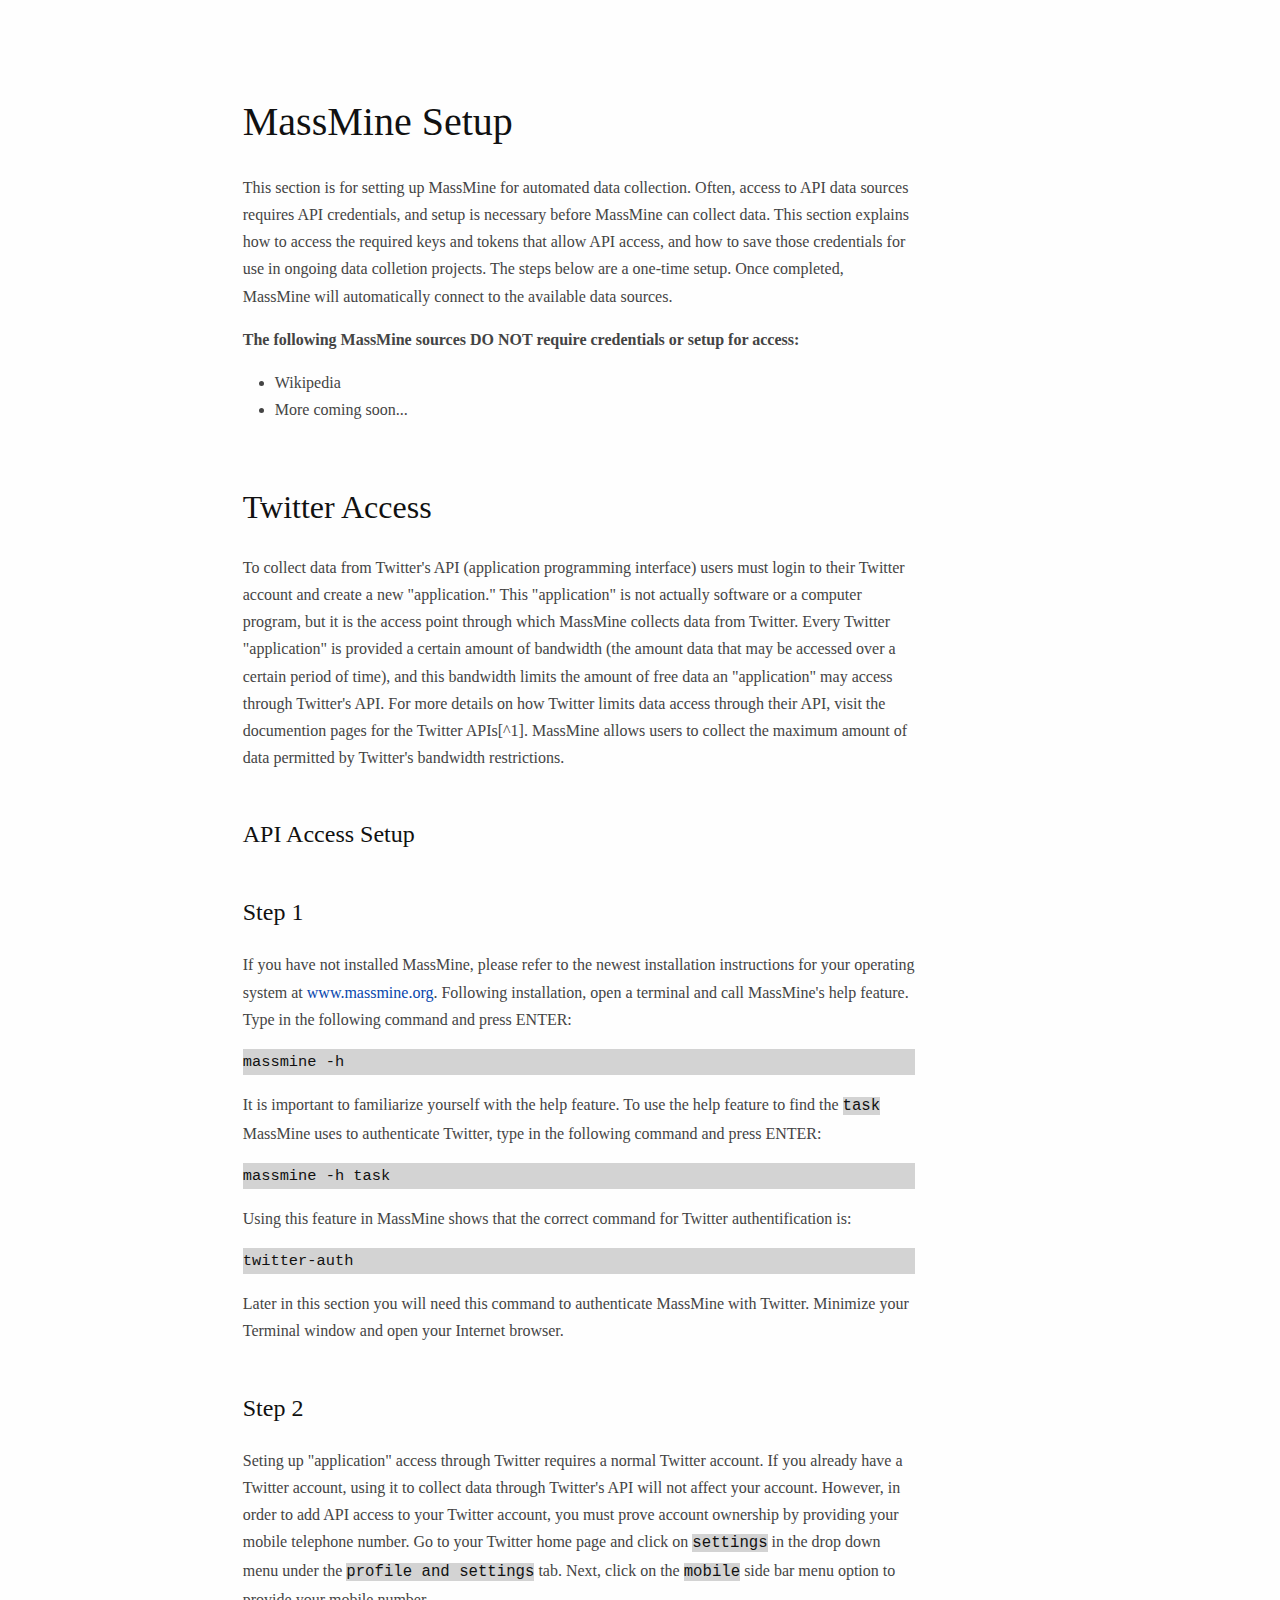
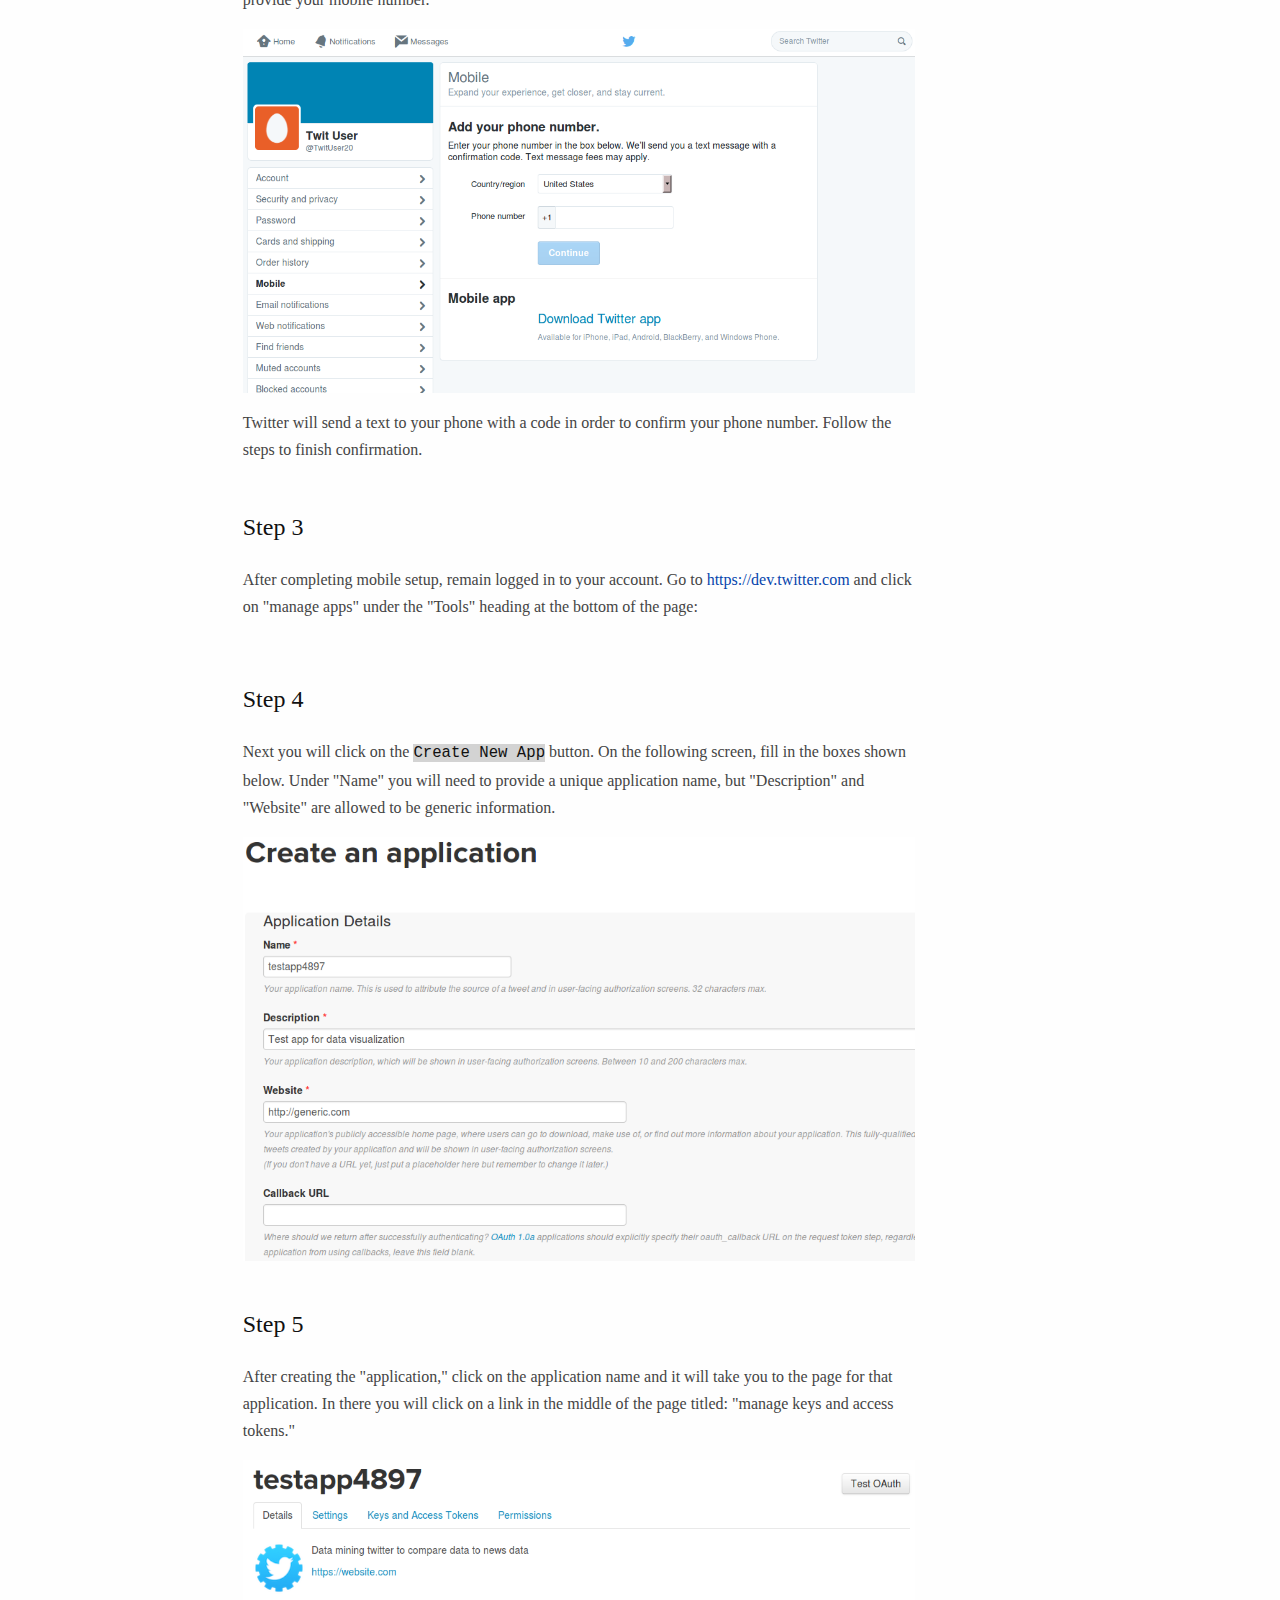
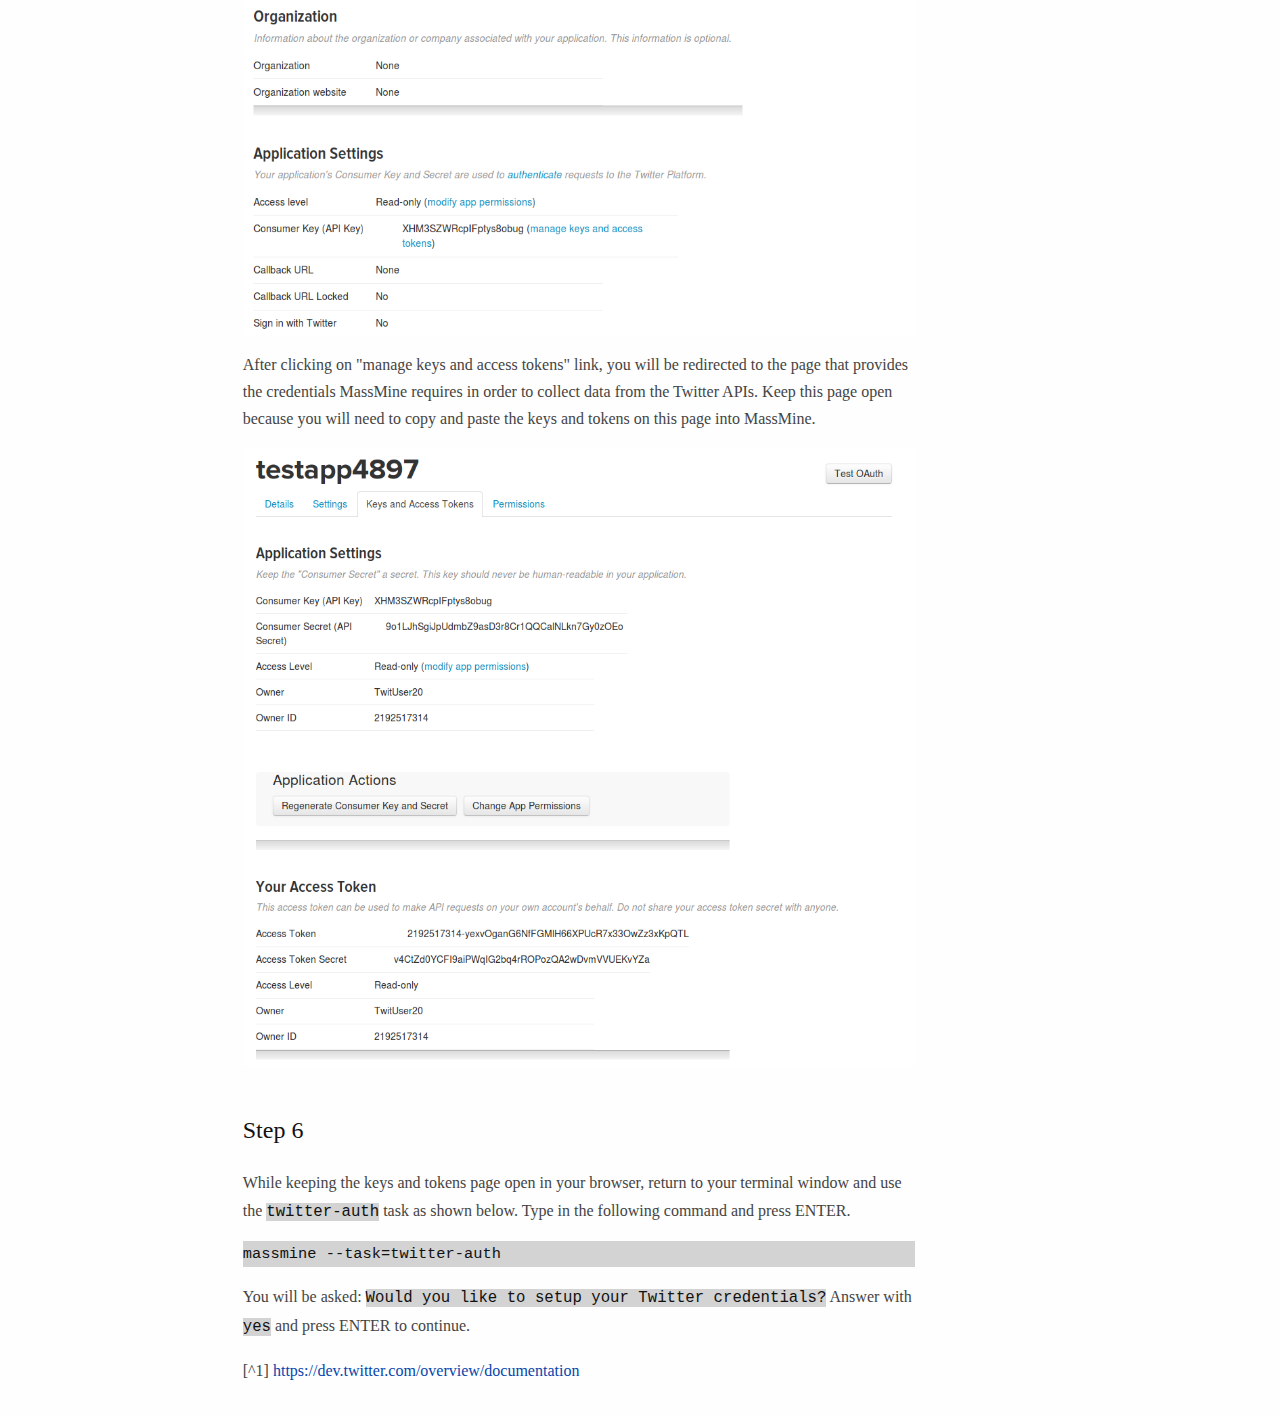
==== index.html @ cb5a4c40 "new draft of setup" ====
<!DOCTYPE html PUBLIC "-//W3C//DTD XHTML 1.0 Transitional//EN" "http://www.w3.org/TR/xhtml1/DTD/xhtml1-transitional.dtd">
<html xmlns="http://www.w3.org/1999/xhtml">
<head>
  <meta http-equiv="Content-Type" content="text/html; charset=utf-8" />
  <meta http-equiv="Content-Style-Type" content="text/css" />
  <meta name="generator" content="pandoc" />
  <title></title>
  <style type="text/css">code{white-space: pre;}</style>
  <link rel="stylesheet" href="pandoc.css" type="text/css" />
</head>
<body>
    <div class="container">
    <div class="row">
            <div class="span12">
            <h1 id="massmine-setup">MassMine Setup</h1>
<p>This section is for setting up MassMine for automated data collection. Often, access to API data sources requires API credentials, and setup is necessary before MassMine can collect data. This section explains how to access the required keys and tokens that allow API access, and how to save those credentials for use in ongoing data colletion projects. The steps below are a one-time setup. Once completed, MassMine will automatically connect to the available data sources.</p>
<p><strong>The following MassMine sources DO NOT require credentials or setup for access:</strong></p>
<ul>
<li>Wikipedia</li>
<li>More coming soon...</li>
</ul>
<h2 id="twitter-access">Twitter Access</h2>
<p>To collect data from Twitter's API (application programming interface) users must login to their Twitter account and create a new &quot;application.&quot; This &quot;application&quot; is not actually software or a computer program, but it is the access point through which MassMine collects data from Twitter. Every Twitter &quot;application&quot; is provided a certain amount of bandwidth (the amount data that may be accessed over a certain period of time), and this bandwidth limits the amount of free data an &quot;application&quot; may access through Twitter's API. For more details on how Twitter limits data access through their API, visit the documention pages for the Twitter APIs[^1]. MassMine allows users to collect the maximum amount of data permitted by Twitter's bandwidth restrictions.</p>
<h3 id="api-access-setup">API Access Setup</h3>
<h3 id="step-1">Step 1</h3>
<p>If you have not installed MassMine, please refer to the newest installation instructions for your operating system at <a href="http://www.massmine.org/docs/install.html">www.massmine.org</a>. Following installation, open a terminal and call MassMine's help feature. Type in the following command and press ENTER:</p>
<pre><code>massmine -h</code></pre>
<p>It is important to familiarize yourself with the help feature. To use the help feature to find the <code>task</code> MassMine uses to authenticate Twitter, type in the following command and press ENTER:</p>
<pre><code>massmine -h task</code></pre>
<p>Using this feature in MassMine shows that the correct command for Twitter authentification is:</p>
<pre><code>twitter-auth</code></pre>
<p>Later in this section you will need this command to authenticate MassMine with Twitter. Minimize your Terminal window and open your Internet browser.</p>
<h3 id="step-2">Step 2</h3>
<p>Seting up &quot;application&quot; access through Twitter requires a normal Twitter account. If you already have a Twitter account, using it to collect data through Twitter's API will not affect your account. However, in order to add API access to your Twitter account, you must prove account ownership by providing your mobile telephone number. Go to your Twitter home page and click on <code>settings</code> in the drop down menu under the <code>profile and settings</code> tab. Next, click on the <code>mobile</code> side bar menu option to provide your mobile number.</p>
<div class="figure">
<img src="./intro/mobile-twit.png" alt="" />

</div>
<p>Twitter will send a text to your phone with a code in order to confirm your phone number. Follow the steps to finish confirmation.</p>
<h3 id="step-3">Step 3</h3>
<p>After completing mobile setup, remain logged in to your account. Go to <a href="https://dev.twitter.com" class="uri">https://dev.twitter.com</a> and click on &quot;manage apps&quot; under the &quot;Tools&quot; heading at the bottom of the page:</p>
<div class="figure">
<img src="./intro/manage-apps.png" alt="" />

</div>
<h3 id="step-4">Step 4</h3>
<p>Next you will click on the <code>Create New App</code> button. On the following screen, fill in the boxes shown below. Under &quot;Name&quot; you will need to provide a unique application name, but &quot;Description&quot; and &quot;Website&quot; are allowed to be generic information.</p>
<div class="figure">
<img src="./intro/create-app.png" alt="" />

</div>
<h3 id="step-5">Step 5</h3>
<p>After creating the &quot;application,&quot; click on the application name and it will take you to the page for that application. In there you will click on a link in the middle of the page titled: &quot;manage keys and access tokens.&quot;</p>
<div class="figure">
<img src="./intro/keys-click.png" alt="" />

</div>
<p>After clicking on &quot;manage keys and access tokens&quot; link, you will be redirected to the page that provides the credentials MassMine requires in order to collect data from the Twitter APIs. Keep this page open because you will need to copy and paste the keys and tokens on this page into MassMine.</p>
<div class="figure">
<img src="./intro/keys-tokens.png" alt="" />

</div>
<h3 id="step-6">Step 6</h3>
<p>While keeping the keys and tokens page open in your browser, return to your terminal window and use the <code>twitter-auth</code> task as shown below. Type in the following command and press ENTER.</p>
<pre><code>massmine --task=twitter-auth</code></pre>
<p>You will be asked: <code>Would you like to setup your Twitter credentials?</code> Answer with <code>yes</code> and press ENTER to continue.</p>
<p>[^1] <a href="https://dev.twitter.com/overview/documentation" class="uri">https://dev.twitter.com/overview/documentation</a></p>
            </div>
    </div>
  </div>
</body>
</html>
---- pandoc.css ----
/*
 * I add this to html files generated with pandoc.
 */

html {
  font-size: 100%;
  overflow-y: scroll;
  -webkit-text-size-adjust: 100%;
  -ms-text-size-adjust: 100%;
}

body {
  color: #444;
  font-family: Georgia, Palatino, 'Palatino Linotype', Times, 'Times New Roman', serif;
  font-size: 12px;
  line-height: 1.7;
  padding: 1em;
  margin-top: 1px;
  margin-left: 6cm;
  max-width: 42em;
  background: #fefefe;
}

nav {
  font-size: 150%;
  color: #0645ad;
  text-decoration: none;
}

a {
  color: #0645ad;
  text-decoration: none;
}

a:visited {
  color: #0b0080;
}

a:hover {
  color: #06e;
}

a:active {
  color: #faa700;
}

a:focus {
  outline: thin dotted;
}

*::-moz-selection {
  background: rgba(255, 255, 0, 0.3);
  color: #000;
}

*::selection {
  background: rgba(255, 255, 0, 0.3);
  color: #000;
}

a::-moz-selection {
  background: rgba(255, 255, 0, 0.3);
  color: #0645ad;
}

a::selection {
  background: rgba(255, 255, 0, 0.3);
  color: #0645ad;
}

p {
  margin: 1em 0;
}

img {
  max-width: 100%;
}

h1, h2, h3, h4, h5, h6 {
  color: #111;
  line-height: 125%;
  margin-top: 2em;
  font-weight: normal;
}

h4, h5, h6 {
  font-weight: bold;
}

h1 {
  font-size: 2.5em;
}

h2 {
  font-size: 2em;
}

h3 {
  font-size: 1.5em;
}

h4 {
  font-size: 1.2em;
}

h5 {
  font-size: 1em;
}

h6 {
  font-size: 0.9em;
}

blockquote {
  color: #666666;
  margin: 0;
  padding-left: 3em;
  border-left: 0.5em #EEE solid;
}

hr {
  display: block;
  height: 2px;
  border: 0;
  border-top: 1px solid #aaa;
  border-bottom: 1px solid #eee;
  margin: 1em 0;
  padding: 0;
}

pre, code, kbd, samp {
  color: #111;
  font-family: Lucida Sans Typewriter,Lucida Console,monaco,Bitstream Vera Sans Mono,monospace;
  font-size: 0.98em;
  background-color: #D3D3D3;
  white-space: pre-wrap; /* css-3 */
  white-space: -moz-pre-wrap !important; /* Mozilla, since 1999 */
  white-space: -pre-wrap; /* Opera 4-6 */
  white-space: -o-pre-wrap; /* Opera 7 */
  word-wrap: break-word; /* Internet Explorer 5.5+ */
}

pre {
  white-space: pre;
  white-space: pre-wrap;
  word-wrap: break-word;
}

b, strong {
  font-weight: bold;
}

dfn {
  font-style: italic;
}

ins {
  background: #ff9;
  color: #000;
  text-decoration: none;
}

mark {
  background: #ff0;
  color: #000;
  font-style: italic;
  font-weight: bold;
}

sub, sup {
  font-size: 75%;
  line-height: 0;
  position: relative;
  vertical-align: baseline;
}

sup {
  top: -0.5em;
}

sub {
  bottom: -0.25em;
}

ul, ol {
  margin: 1em 0;
  padding: 0 0 0 2em;
}

li p:last-child {
  margin-bottom: 0;
}

ul ul, ol ol {
  margin: .3em 0;
}

dl {
  margin-bottom: 1em;
}

dt {
  font-weight: bold;
  margin-bottom: .8em;
}

dd {
  margin: 0 0 .8em 2em;
}

dd:last-child {
  margin-bottom: 0;
}

img {
  border: 0;
  -ms-interpolation-mode: bicubic;
  vertical-align: middle;
}

figure {
  display: block;
  text-align: center;
  margin: 1em 0;
}

figure img {
  border: none;
  margin: 0 auto;
}

figcaption {
  font-size: 0.8em;
  font-style: italic;
  margin: 0 0 .8em;
}

table {
  margin-bottom: 2em;
  border-bottom: 1px solid #ddd;
  border-right: 1px solid #ddd;
  border-spacing: 0;
  border-collapse: collapse;
}

table th {
  padding: .2em 1em;
  background-color: #eee;
  border-top: 1px solid #ddd;
  border-left: 1px solid #ddd;
}

table td {
  padding: .2em 1em;
  border-top: 1px solid #ddd;
  border-left: 1px solid #ddd;
  vertical-align: top;
}

div#TOC {
  position: fixed;
  float: left;
  font-size: 16px;
  padding-top: 94px;
  right: 1px;
  left: 16px;
  top: 1px;
  width: 190px; 
  height: 195px; 
  -webkit-backface-visibility: hidden;  
}

.author {
  font-size: 1.2em;
  text-align: center;
}

@media only screen and (min-width: 480px) {
  body {
    font-size: 14px;
  }
}
@media only screen and (min-width: 768px) {
  body {
    font-size: 16px;
  }
}
@media print {
  * {
    background: transparent !important;
    color: black !important;
    filter: none !important;
    -ms-filter: none !important;
  }

  body {
    font-size: 12pt;
    max-width: 100%;
  }

  a, a:visited {
    text-decoration: underline;
  }

  hr {
    height: 1px;
    border: 0;
    border-bottom: 1px solid black;
  }

  a[href]:after {
    content: " (" attr(href) ")";
  }

  abbr[title]:after {
    content: " (" attr(title) ")";
  }

  .ir a:after, a[href^="javascript:"]:after, a[href^="#"]:after {
    content: "";
  }

  pre, blockquote {
    border: 1px solid #999;
    padding-right: 1em;
    page-break-inside: avoid;
  }

  tr, img {
    page-break-inside: avoid;
  }

  img {
    max-width: 100% !important;
  }

  @page :left {
    margin: 15mm 20mm 15mm 10mm;
}

  @page :right {
    margin: 15mm 10mm 15mm 20mm;
}

  p, h2, h3 {
    orphans: 3;
    widows: 3;
  }

  h2, h3 {
    page-break-after: avoid;
  }
}
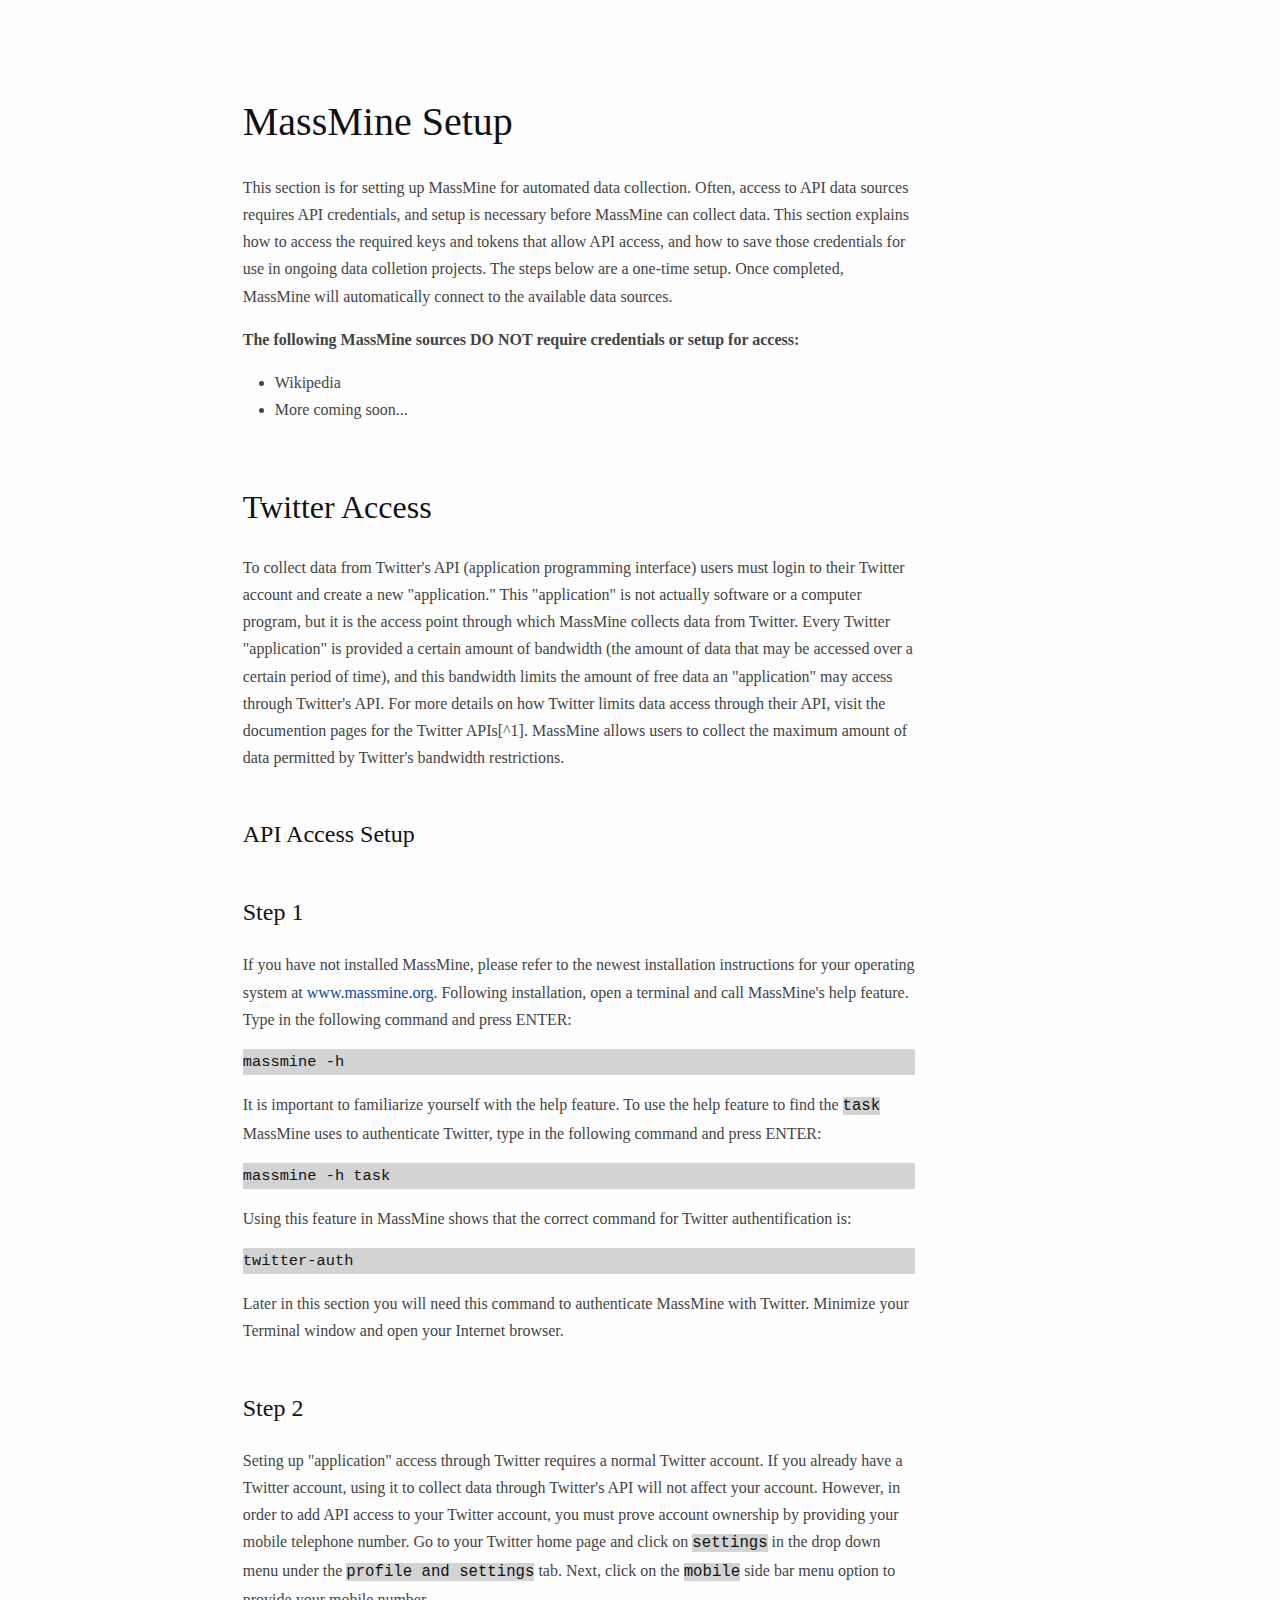
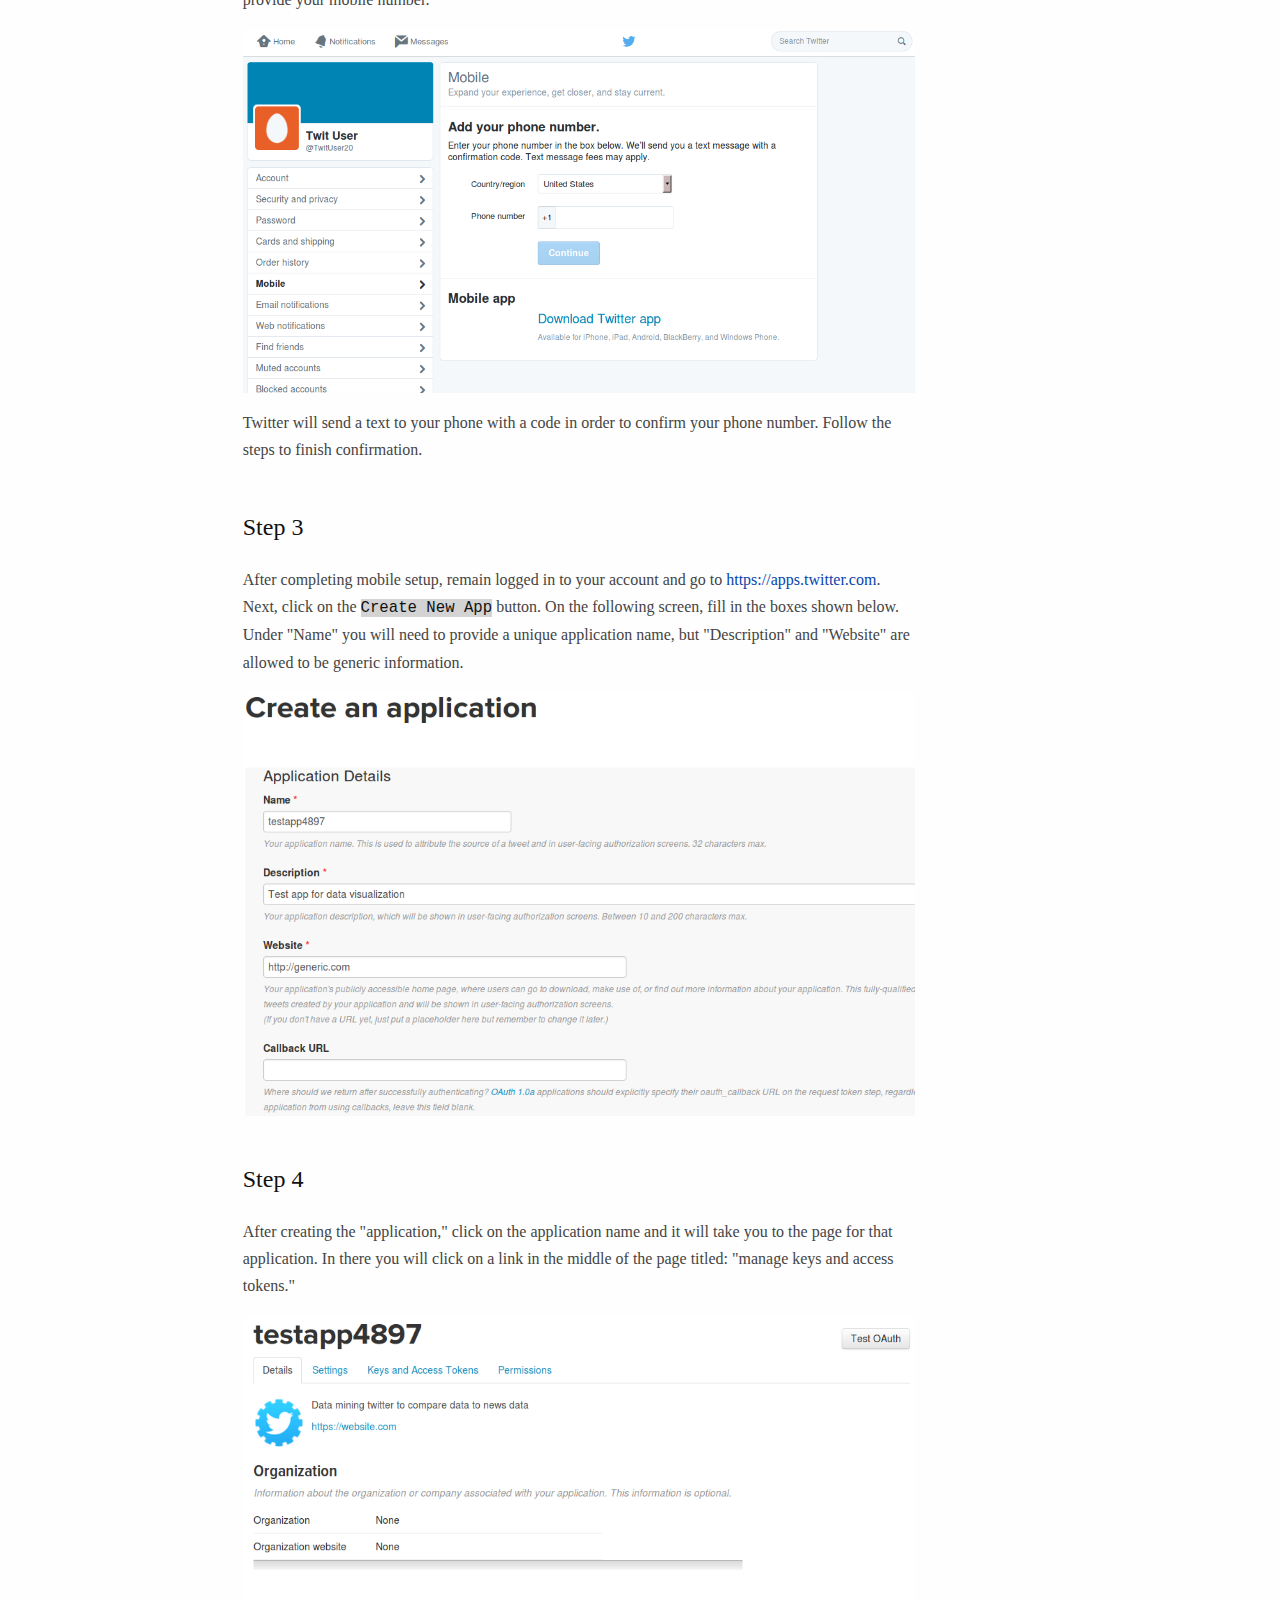
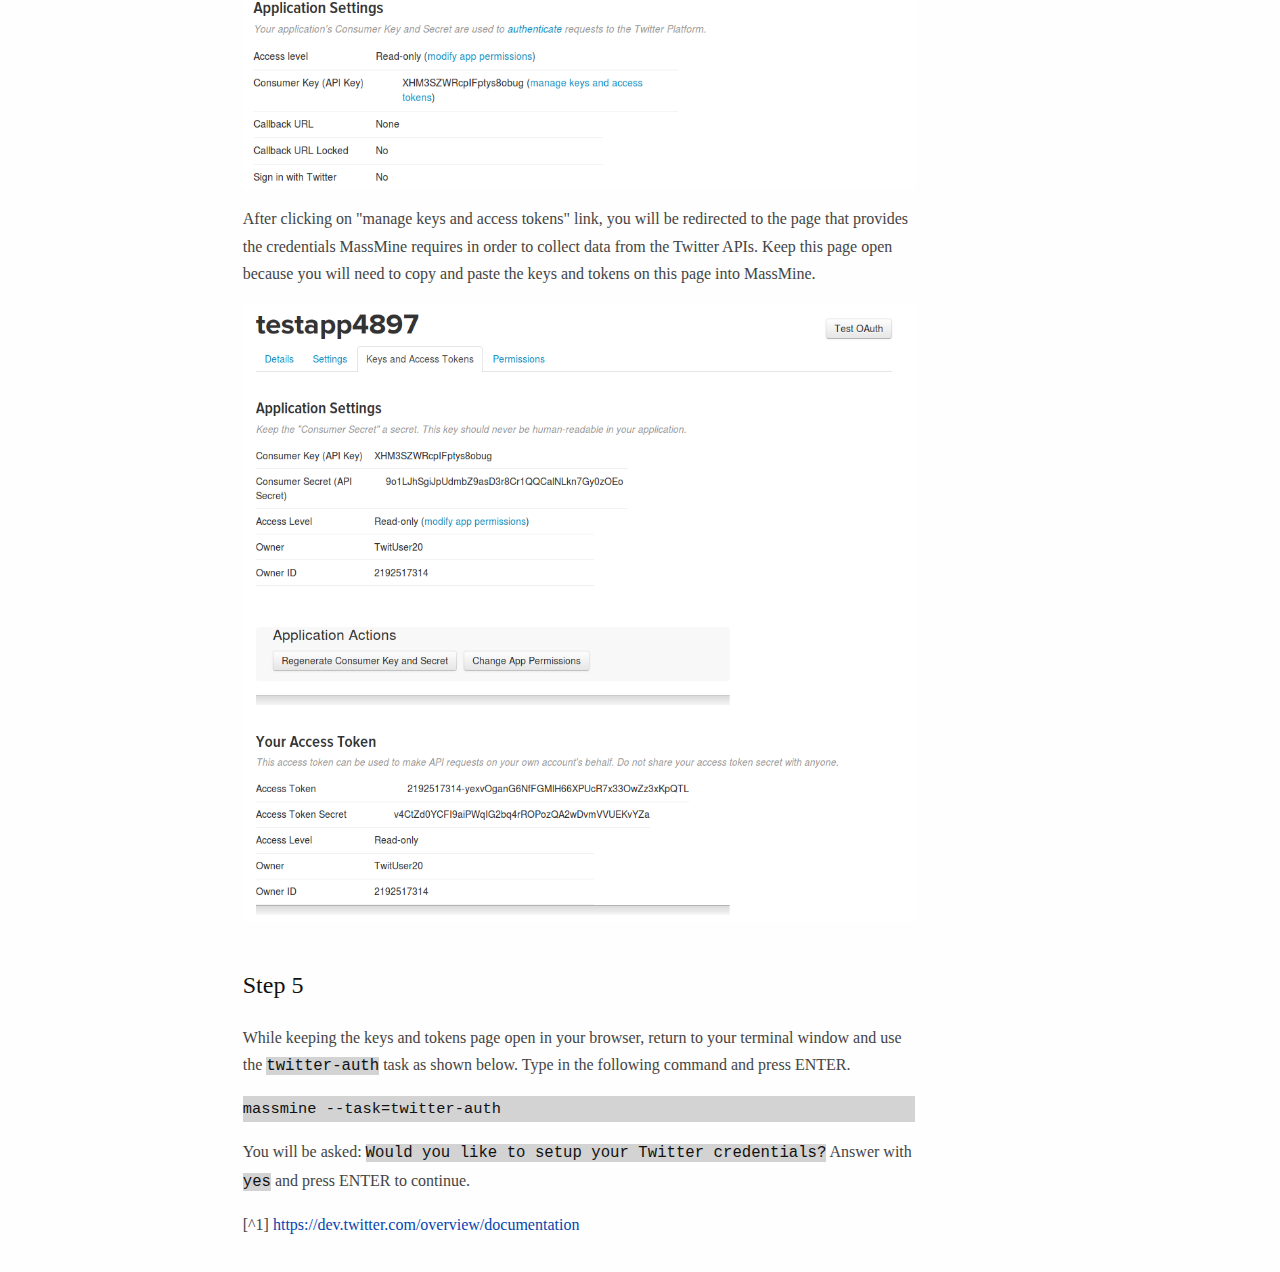
==== commit c6b0f976: "remove step 3" ====
--- a/index.html
+++ b/index.html
@@ -20,7 +20,7 @@
 <li>More coming soon...</li>
 </ul>
 <h2 id="twitter-access">Twitter Access</h2>
-<p>To collect data from Twitter's API (application programming interface) users must login to their Twitter account and create a new &quot;application.&quot; This &quot;application&quot; is not actually software or a computer program, but it is the access point through which MassMine collects data from Twitter. Every Twitter &quot;application&quot; is provided a certain amount of bandwidth (the amount data that may be accessed over a certain period of time), and this bandwidth limits the amount of free data an &quot;application&quot; may access through Twitter's API. For more details on how Twitter limits data access through their API, visit the documention pages for the Twitter APIs[^1]. MassMine allows users to collect the maximum amount of data permitted by Twitter's bandwidth restrictions.</p>
+<p>To collect data from Twitter's API (application programming interface) users must login to their Twitter account and create a new &quot;application.&quot; This &quot;application&quot; is not actually software or a computer program, but it is the access point through which MassMine collects data from Twitter. Every Twitter &quot;application&quot; is provided a certain amount of bandwidth (the amount of data that may be accessed over a certain period of time), and this bandwidth limits the amount of free data an &quot;application&quot; may access through Twitter's API. For more details on how Twitter limits data access through their API, visit the documention pages for the Twitter APIs[^1]. MassMine allows users to collect the maximum amount of data permitted by Twitter's bandwidth restrictions.</p>
 <h3 id="api-access-setup">API Access Setup</h3>
 <h3 id="step-1">Step 1</h3>
 <p>If you have not installed MassMine, please refer to the newest installation instructions for your operating system at <a href="http://www.massmine.org/docs/install.html">www.massmine.org</a>. Following installation, open a terminal and call MassMine's help feature. Type in the following command and press ENTER:</p>
@@ -38,18 +38,12 @@
 </div>
 <p>Twitter will send a text to your phone with a code in order to confirm your phone number. Follow the steps to finish confirmation.</p>
 <h3 id="step-3">Step 3</h3>
-<p>After completing mobile setup, remain logged in to your account. Go to <a href="https://dev.twitter.com" class="uri">https://dev.twitter.com</a> and click on &quot;manage apps&quot; under the &quot;Tools&quot; heading at the bottom of the page:</p>
-<div class="figure">
-<img src="./intro/manage-apps.png" alt="" />
-
-</div>
-<h3 id="step-4">Step 4</h3>
-<p>Next you will click on the <code>Create New App</code> button. On the following screen, fill in the boxes shown below. Under &quot;Name&quot; you will need to provide a unique application name, but &quot;Description&quot; and &quot;Website&quot; are allowed to be generic information.</p>
+<p>After completing mobile setup, remain logged in to your account and go to <a href="https://apps.twitter.com" class="uri">https://apps.twitter.com</a>. Next, click on the <code>Create New App</code> button. On the following screen, fill in the boxes shown below. Under &quot;Name&quot; you will need to provide a unique application name, but &quot;Description&quot; and &quot;Website&quot; are allowed to be generic information.</p>
 <div class="figure">
 <img src="./intro/create-app.png" alt="" />
 
 </div>
-<h3 id="step-5">Step 5</h3>
+<h3 id="step-4">Step 4</h3>
 <p>After creating the &quot;application,&quot; click on the application name and it will take you to the page for that application. In there you will click on a link in the middle of the page titled: &quot;manage keys and access tokens.&quot;</p>
 <div class="figure">
 <img src="./intro/keys-click.png" alt="" />
@@ -60,7 +54,7 @@
 <img src="./intro/keys-tokens.png" alt="" />
 
 </div>
-<h3 id="step-6">Step 6</h3>
+<h3 id="step-5">Step 5</h3>
 <p>While keeping the keys and tokens page open in your browser, return to your terminal window and use the <code>twitter-auth</code> task as shown below. Type in the following command and press ENTER.</p>
 <pre><code>massmine --task=twitter-auth</code></pre>
 <p>You will be asked: <code>Would you like to setup your Twitter credentials?</code> Answer with <code>yes</code> and press ENTER to continue.</p>
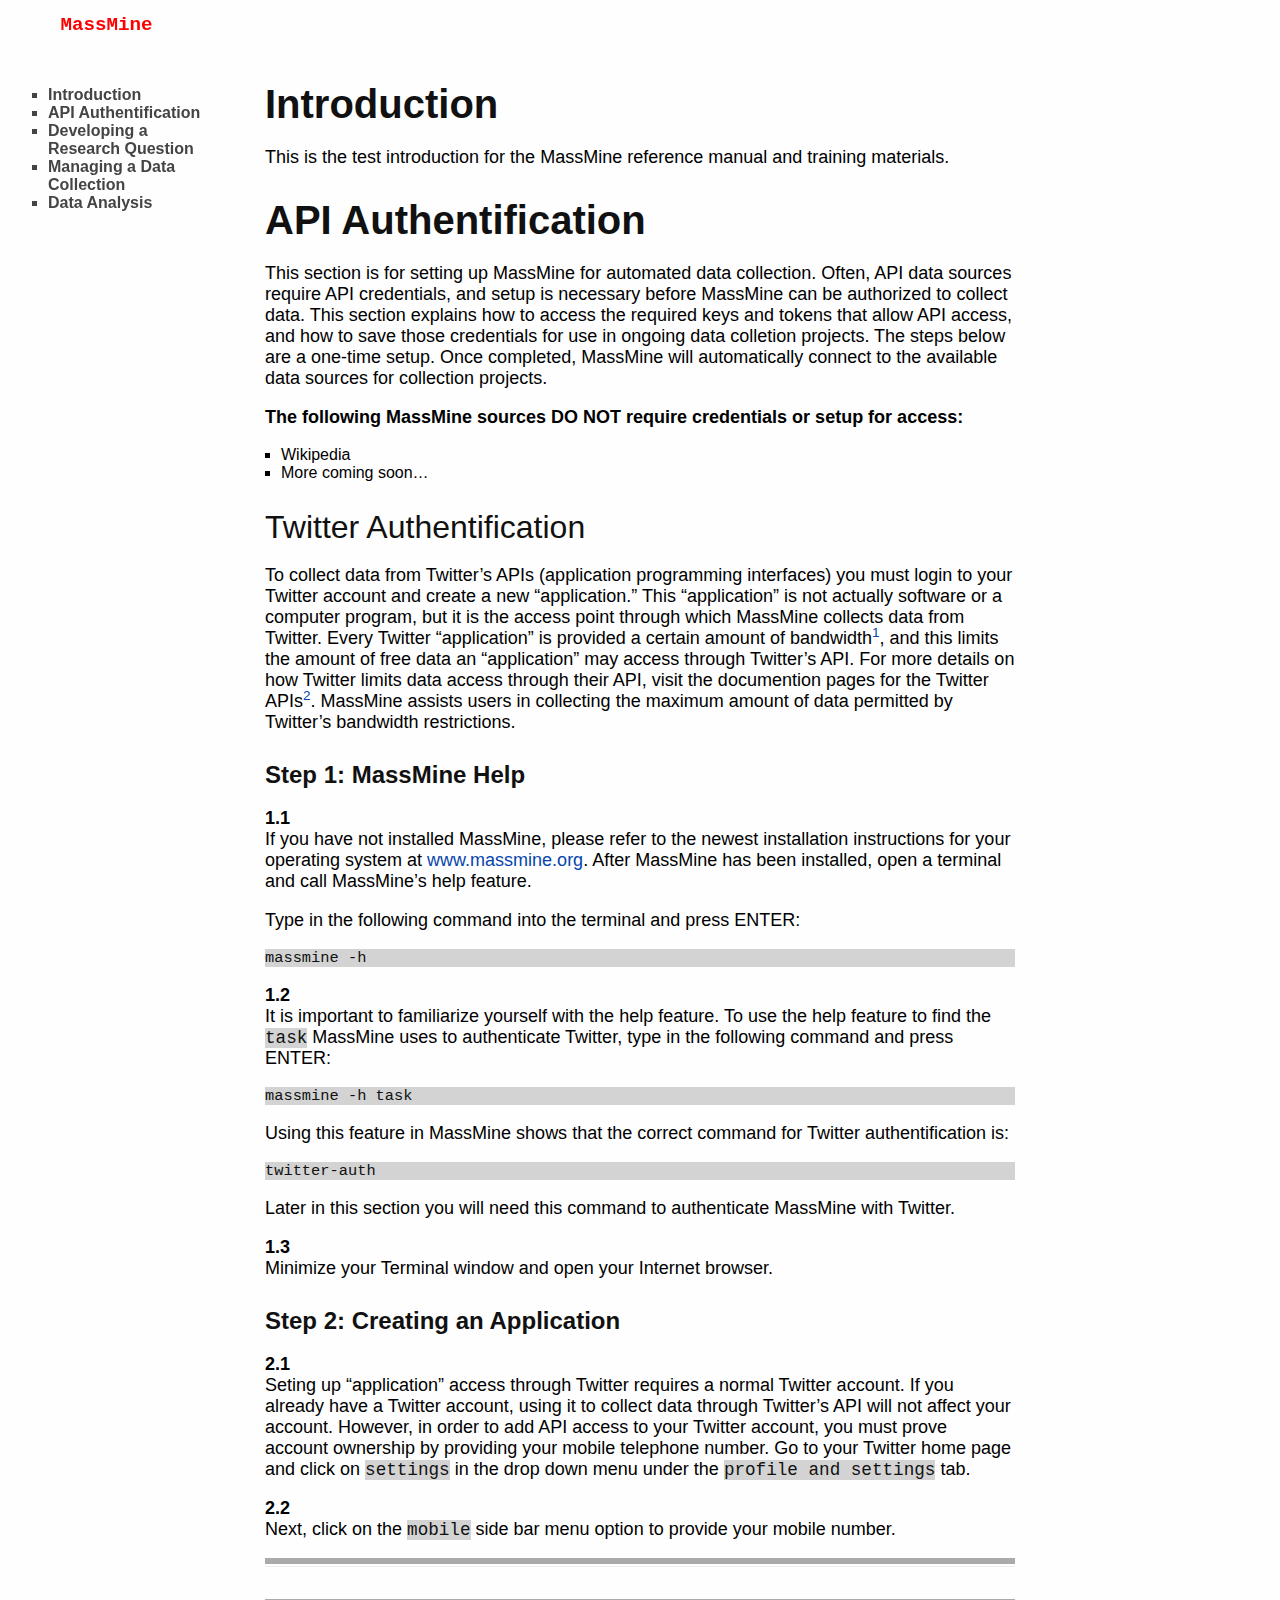
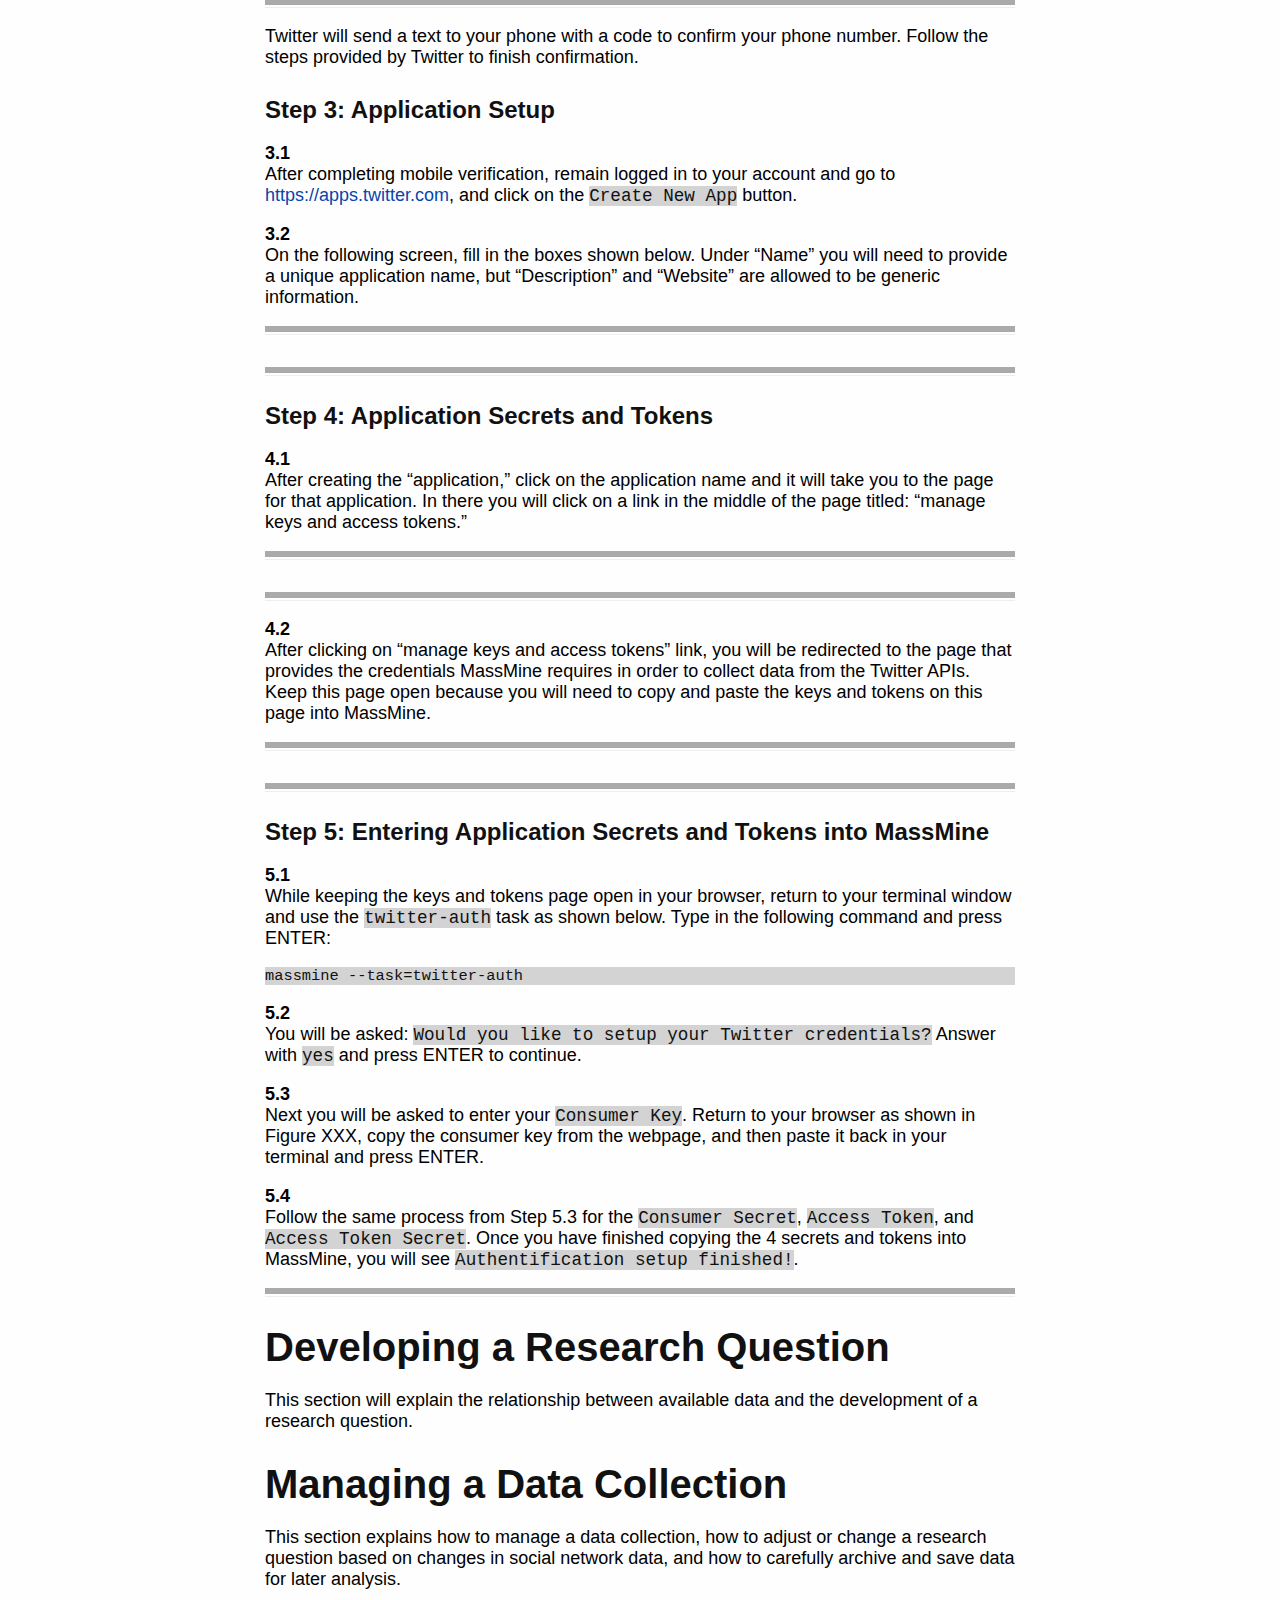
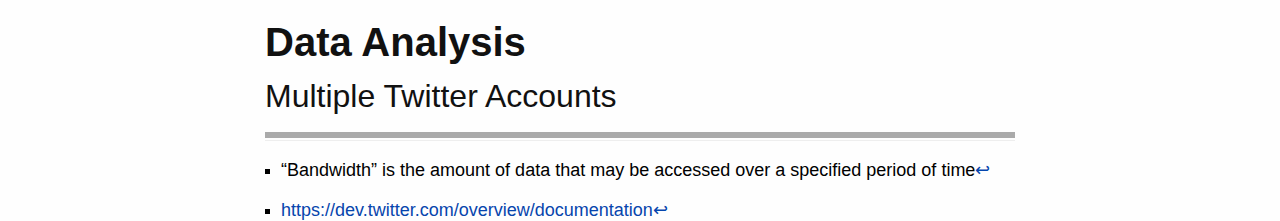
==== commit b843f342: "first draft of setup finished" ====
--- a/index.html
+++ b/index.html
@@ -1,66 +1,125 @@
 <!DOCTYPE html PUBLIC "-//W3C//DTD XHTML 1.0 Transitional//EN" "http://www.w3.org/TR/xhtml1/DTD/xhtml1-transitional.dtd">
 <html xmlns="http://www.w3.org/1999/xhtml">
+<div id="container">
 <head>
   <meta http-equiv="Content-Type" content="text/html; charset=utf-8" />
   <meta http-equiv="Content-Style-Type" content="text/css" />
   <meta name="generator" content="pandoc" />
-  <title></title>
+  <title>MassMine eBook </title>
   <style type="text/css">code{white-space: pre;}</style>
-  <link rel="stylesheet" href="pandoc.css" type="text/css" />
+  <link rel="stylesheet" href="style.css" type="text/css" />
 </head>
 <body>
-    <div class="container">
+      <div class="nav">
+      <ul>
+        <hm><li class="home"><a href="https://massmine.org"><strong>MassMine</strong></a></li></hm>
+      </ul>
+    </div>
+      <div class="container">
     <div class="row">
-            <div class="span12">
-            <h1 id="massmine-setup">MassMine Setup</h1>
-<p>This section is for setting up MassMine for automated data collection. Often, access to API data sources requires API credentials, and setup is necessary before MassMine can collect data. This section explains how to access the required keys and tokens that allow API access, and how to save those credentials for use in ongoing data colletion projects. The steps below are a one-time setup. Once completed, MassMine will automatically connect to the available data sources.</p>
-<p><strong>The following MassMine sources DO NOT require credentials or setup for access:</strong></p>
-<ul>
-<li>Wikipedia</li>
-<li>More coming soon...</li>
-</ul>
-<h2 id="twitter-access">Twitter Access</h2>
-<p>To collect data from Twitter's API (application programming interface) users must login to their Twitter account and create a new &quot;application.&quot; This &quot;application&quot; is not actually software or a computer program, but it is the access point through which MassMine collects data from Twitter. Every Twitter &quot;application&quot; is provided a certain amount of bandwidth (the amount of data that may be accessed over a certain period of time), and this bandwidth limits the amount of free data an &quot;application&quot; may access through Twitter's API. For more details on how Twitter limits data access through their API, visit the documention pages for the Twitter APIs[^1]. MassMine allows users to collect the maximum amount of data permitted by Twitter's bandwidth restrictions.</p>
-<h3 id="api-access-setup">API Access Setup</h3>
-<h3 id="step-1">Step 1</h3>
-<p>If you have not installed MassMine, please refer to the newest installation instructions for your operating system at <a href="http://www.massmine.org/docs/install.html">www.massmine.org</a>. Following installation, open a terminal and call MassMine's help feature. Type in the following command and press ENTER:</p>
-<pre><code>massmine -h</code></pre>
-<p>It is important to familiarize yourself with the help feature. To use the help feature to find the <code>task</code> MassMine uses to authenticate Twitter, type in the following command and press ENTER:</p>
-<pre><code>massmine -h task</code></pre>
-<p>Using this feature in MassMine shows that the correct command for Twitter authentification is:</p>
-<pre><code>twitter-auth</code></pre>
-<p>Later in this section you will need this command to authenticate MassMine with Twitter. Minimize your Terminal window and open your Internet browser.</p>
-<h3 id="step-2">Step 2</h3>
-<p>Seting up &quot;application&quot; access through Twitter requires a normal Twitter account. If you already have a Twitter account, using it to collect data through Twitter's API will not affect your account. However, in order to add API access to your Twitter account, you must prove account ownership by providing your mobile telephone number. Go to your Twitter home page and click on <code>settings</code> in the drop down menu under the <code>profile and settings</code> tab. Next, click on the <code>mobile</code> side bar menu option to provide your mobile number.</p>
-<div class="figure">
-<img src="./intro/mobile-twit.png" alt="" />
-
-</div>
-<p>Twitter will send a text to your phone with a code in order to confirm your phone number. Follow the steps to finish confirmation.</p>
-<h3 id="step-3">Step 3</h3>
-<p>After completing mobile setup, remain logged in to your account and go to <a href="https://apps.twitter.com" class="uri">https://apps.twitter.com</a>. Next, click on the <code>Create New App</code> button. On the following screen, fill in the boxes shown below. Under &quot;Name&quot; you will need to provide a unique application name, but &quot;Description&quot; and &quot;Website&quot; are allowed to be generic information.</p>
-<div class="figure">
-<img src="./intro/create-app.png" alt="" />
-
-</div>
-<h3 id="step-4">Step 4</h3>
-<p>After creating the &quot;application,&quot; click on the application name and it will take you to the page for that application. In there you will click on a link in the middle of the page titled: &quot;manage keys and access tokens.&quot;</p>
-<div class="figure">
-<img src="./intro/keys-click.png" alt="" />
-
-</div>
-<p>After clicking on &quot;manage keys and access tokens&quot; link, you will be redirected to the page that provides the credentials MassMine requires in order to collect data from the Twitter APIs. Keep this page open because you will need to copy and paste the keys and tokens on this page into MassMine.</p>
-<div class="figure">
-<img src="./intro/keys-tokens.png" alt="" />
-
-</div>
-<h3 id="step-5">Step 5</h3>
-<p>While keeping the keys and tokens page open in your browser, return to your terminal window and use the <code>twitter-auth</code> task as shown below. Type in the following command and press ENTER.</p>
-<pre><code>massmine --task=twitter-auth</code></pre>
-<p>You will be asked: <code>Would you like to setup your Twitter credentials?</code> Answer with <code>yes</code> and press ENTER to continue.</p>
-<p>[^1] <a href="https://dev.twitter.com/overview/documentation" class="uri">https://dev.twitter.com/overview/documentation</a></p>
-            </div>
+            <div id="TOC" class="span3">
+        <div class="welltoc">
+        <ul>
+        <li><a href="#introduction"><strong>Introduction</strong></a></li>
+        <li><a href="#api-authentification"><strong>API Authentification</strong></a></li>
+        <li><a href="#developing-a-research-question"><strong>Developing a Research Question</strong></a></li>
+        <li><a href="#managing-a-data-collection"><strong>Managing a Data Collection</strong></a></li>
+        <li><a href="#data-analysis"><strong>Data Analysis</strong></a></li>
+        </ul>
+        </div>
+      </div>
+            <div class="span9">
+      <h1 id="introduction"><strong>Introduction</strong></h1>
+      <p>This is the test introduction for the MassMine reference manual and training materials.</p>
+      <h1 id="api-authentification"><strong>API Authentification</strong></h1>
+      <p>This section is for setting up MassMine for automated data collection. Often, API data sources require API credentials, and setup is necessary before MassMine can be authorized to collect data. This section explains how to access the required keys and tokens that allow API access, and how to save those credentials for use in ongoing data colletion projects. The steps below are a one-time setup. Once completed, MassMine will automatically connect to the available data sources for collection projects.</p>
+      <p><strong>The following MassMine sources DO NOT require credentials or setup for access:</strong></p>
+      <ul>
+      <li>Wikipedia</li>
+      <li>More coming soon…</li>
+      </ul>
+      <h2 id="twitter-authentification">Twitter Authentification</h2>
+      <p>To collect data from Twitter’s APIs (application programming interfaces) you must login to your Twitter account and create a new “application.” This “application” is not actually software or a computer program, but it is the access point through which MassMine collects data from Twitter. Every Twitter “application” is provided a certain amount of bandwidth<a href="#fn1" class="footnoteRef" id="fnref1"><sup>1</sup></a>, and this limits the amount of free data an “application” may access through Twitter’s API. For more details on how Twitter limits data access through their API, visit the documention pages for the Twitter APIs<a href="#fn2" class="footnoteRef" id="fnref2"><sup>2</sup></a>. MassMine assists users in collecting the maximum amount of data permitted by Twitter’s bandwidth restrictions.</p>
+      <h3 id="step-1-massmine-help"><strong>Step 1: MassMine Help</strong></h3>
+      <p><strong>1.1</strong><br />
+      If you have not installed MassMine, please refer to the newest installation instructions for your operating system at <a href="http://www.massmine.org/docs/install.html">www.massmine.org</a>. After MassMine has been installed, open a terminal and call MassMine’s help feature.</p>
+      <p>Type in the following command into the terminal and press ENTER:</p>
+      <pre><code>massmine -h</code></pre>
+      <p><strong>1.2</strong><br />
+      It is important to familiarize yourself with the help feature. To use the help feature to find the <code>task</code> MassMine uses to authenticate Twitter, type in the following command and press ENTER:</p>
+      <pre><code>massmine -h task</code></pre>
+      <p>Using this feature in MassMine shows that the correct command for Twitter authentification is:</p>
+      <pre><code>twitter-auth</code></pre>
+      <p>Later in this section you will need this command to authenticate MassMine with Twitter.</p>
+      <p><strong>1.3</strong><br />
+      Minimize your Terminal window and open your Internet browser.</p>
+      <h3 id="step-2-creating-an-application"><strong>Step 2: Creating an Application</strong></h3>
+      <p><strong>2.1</strong><br />
+      Seting up “application” access through Twitter requires a normal Twitter account. If you already have a Twitter account, using it to collect data through Twitter’s API will not affect your account. However, in order to add API access to your Twitter account, you must prove account ownership by providing your mobile telephone number. Go to your Twitter home page and click on <code>settings</code> in the drop down menu under the <code>profile and settings</code> tab.</p>
+      <p><strong>2.2</strong><br />
+      Next, click on the <code>mobile</code> side bar menu option to provide your mobile number.</p>
+      <hr />
+      <div class="figure">
+      <img src="./images/mobile-twit.png" alt="" />
+      
+      </div>
+      <hr />
+      <p>Twitter will send a text to your phone with a code to confirm your phone number. Follow the steps provided by Twitter to finish confirmation.</p>
+      <h3 id="step-3-application-setup"><strong>Step 3: Application Setup</strong></h3>
+      <p><strong>3.1</strong><br />
+      After completing mobile verification, remain logged in to your account and go to <a href="https://apps.twitter.com" class="uri">https://apps.twitter.com</a>, and click on the <code>Create New App</code> button.</p>
+      <p><strong>3.2</strong><br />
+      On the following screen, fill in the boxes shown below. Under “Name” you will need to provide a unique application name, but “Description” and “Website” are allowed to be generic information.</p>
+      <hr />
+      <div class="figure">
+      <img src="./images/create-app.png" alt="" />
+      
+      </div>
+      <hr />
+      <h3 id="step-4-application-secrets-and-tokens"><strong>Step 4: Application Secrets and Tokens</strong></h3>
+      <p><strong>4.1</strong><br />
+      After creating the “application,” click on the application name and it will take you to the page for that application. In there you will click on a link in the middle of the page titled: “manage keys and access tokens.”</p>
+      <hr />
+      <div class="figure">
+      <img src="./images/keys-click.png" alt="" />
+      
+      </div>
+      <hr />
+      <p><strong>4.2</strong><br />
+      After clicking on “manage keys and access tokens” link, you will be redirected to the page that provides the credentials MassMine requires in order to collect data from the Twitter APIs. Keep this page open because you will need to copy and paste the keys and tokens on this page into MassMine.</p>
+      <hr />
+      <div class="figure">
+      <img src="./images/keys-tokens.png" alt="" />
+      
+      </div>
+      <hr />
+      <h3 id="step-5-entering-application-secrets-and-tokens-into-massmine"><strong>Step 5: Entering Application Secrets and Tokens into MassMine</strong></h3>
+      <p><strong>5.1</strong><br />
+      While keeping the keys and tokens page open in your browser, return to your terminal window and use the <code>twitter-auth</code> task as shown below. Type in the following command and press ENTER:</p>
+      <pre><code>massmine --task=twitter-auth</code></pre>
+      <p><strong>5.2</strong><br />
+      You will be asked: <code>Would you like to setup your Twitter credentials?</code> Answer with <code>yes</code> and press ENTER to continue.</p>
+      <p><strong>5.3</strong><br />
+      Next you will be asked to enter your <code>Consumer Key</code>. Return to your browser as shown in Figure XXX, copy the consumer key from the webpage, and then paste it back in your terminal and press ENTER.</p>
+      <p><strong>5.4</strong><br />
+      Follow the same process from Step 5.3 for the <code>Consumer Secret</code>, <code>Access Token</code>, and <code>Access Token Secret</code>. Once you have finished copying the 4 secrets and tokens into MassMine, you will see <code>Authentification setup finished!</code>.</p>
+      <hr />
+      <h1 id="developing-a-research-question"><strong>Developing a Research Question</strong></h1>
+      <p>This section will explain the relationship between available data and the development of a research question.</p>
+      <h1 id="managing-a-data-collection"><strong>Managing a Data Collection</strong></h1>
+      <p>This section explains how to manage a data collection, how to adjust or change a research question based on changes in social network data, and how to carefully archive and save data for later analysis.</p>
+      <h1 id="data-analysis"><strong>Data Analysis</strong></h1>
+      <h2 id="multiple-twitter-accounts">Multiple Twitter Accounts</h2>
+      <div class="footnotes">
+      <hr />
+      <ol>
+      <li id="fn1"><p>“Bandwidth” is the amount of data that may be accessed over a specified period of time<a href="#fnref1">↩</a></p></li>
+      <li id="fn2"><p><a href="https://dev.twitter.com/overview/documentation" class="uri">https://dev.twitter.com/overview/documentation</a><a href="#fnref2">↩</a></p></li>
+      </ol>
+      </div>
+      </div>
     </div>
   </div>
 </body>
+      </div>
 </html>
--- a/style.css
+++ b/style.css
@@ -0,0 +1,392 @@
+html {
+  font-size: 100%;
+  overflow-y: scroll;
+  -webkit-text-size-adjust: 100%;
+  -ms-text-size-adjust: 100%;
+  height: 100%;
+}
+
+body {
+  font-family: "Helvetica Neue", Helvetica, Arial, sans-serif;
+/*  font-family: Lucida Sans Typewriter,Lucida Console,monaco,Bitstream Vera Sans Mono,monospace;*/
+  margin: 0;
+  margin-top: 70px;
+  padding: 0;
+  background: #fefefe
+}
+
+p {
+  width: 750px;
+  font-size: 18px;
+  margin-left: auto;
+  margin-right: auto;
+}  
+
+h1, h2, h3, h4, h5, h6 {
+  color: #111;
+  line-height: 125%;
+  margin-top: -69px;
+  font-weight: normal;
+  margin-left: auto;
+  margin-right: auto;
+  width: 750px;
+  padding-top: 78px;
+  margin-bottom: 0px;
+}
+
+h4, h5, h6 {
+  font-weight: bold;
+}
+
+h1 {
+  font-size: 2.5em;
+  margin-top: 30;
+}
+
+h2 {
+  font-size: 2em;
+}
+
+h3 {
+  font-size: 1.5em;
+}
+
+h4 {
+  font-size: 1.2em;
+}
+
+h5 {
+  font-size: 1em;
+}
+
+h6 {
+  font-size: 0.9em;
+}
+
+blockquote {
+  color: #666666;
+  margin: 0;
+  padding-left: 3em;
+}
+
+hr {
+  display: block;
+  height: 2px;
+  border: 0;
+  border-top: 6px solid #aaa;
+  border-bottom: 1px solid #eee;
+  margin: 1em 0;
+  padding: 0;
+  width: 750px;
+  margin-left: auto;
+  margin-right: auto;
+}
+
+pre, code, kbd, samp {
+  color: #111;
+  font-family: Lucida Sans Typewriter,Lucida Console,monaco,Bitstream Vera Sans Mono,monospace;
+  font-size: 0.98em;
+  background-color: #D3D3D3;
+  white-space: pre-wrap; /* css-3 */
+  white-space: -moz-pre-wrap !important; /* Mozilla, since 1999 */
+  white-space: -pre-wrap; /* Opera 4-6 */
+  white-space: -o-pre-wrap; /* Opera 7 */
+  word-wrap: break-word; /* Internet Explorer 5.5+ */
+  width: 750px;
+  margin-left: auto;
+  margin-right: auto;
+}
+
+b, strong {
+  font-weight: bold;
+}
+
+dfn {
+  font-style: italic;
+}
+
+ins {
+  background: #ff9;
+  color: #000;
+  text-decoration: none;
+}
+
+mark {
+  background: #ff0;
+  color: #000;
+  font-style: italic;
+  font-weight: bold;
+}
+
+sub, sup {
+  font-size: 75%;
+  line-height: 0;
+  position: relative;
+  vertical-align: baseline;
+}
+
+sup {
+  top: -0.5em;
+}
+
+sub {
+  bottom: -0.25em;
+}
+
+ul, ol {
+  margin: 1em 0;
+  padding: 0 0 0 2em;
+}
+
+li {
+  list-style: square;
+  width: 750px;
+  margin-left: auto;
+  margin-right: auto;
+}
+
+li p:last-child {
+  margin-bottom: 0;
+  list-style: square;
+  width: 750px;
+  margin-left: auto;
+  margin-right: auto;
+}
+
+ul ul, ol ol {
+  margin: .3em 0;
+}
+
+dl {
+  margin-bottom: 1em;
+}
+
+dt {
+  font-weight: bold;
+  margin-bottom: .8em;
+}
+
+dd {
+  margin: 0 0 .8em 2em;
+}
+
+dd:last-child {
+  margin-bottom: 0;
+}
+
+img {
+  border: none;
+  -ms-interpolation-mode: bicubic;
+  vertical-align: bottom;
+  width: 750px;
+  margin-left: auto;
+  margin-right: auto;
+}
+
+.figure img {
+  border: none;
+  display: block;
+  width: 750px;
+  margin-left: auto;
+  margin-right: auto;
+}
+
+figcaption {
+  font-size: 0.8em;
+  font-style: italic;
+  margin: 0 0 .8em;
+}
+
+table {
+  margin-bottom: 2em;
+  border-bottom: 1px solid #ddd;
+  border-right: 1px solid #ddd;
+  border-spacing: 0;
+  border-collapse: collapse;
+}
+
+table th {
+  padding: .2em 1em;
+  background-color: #eee;
+  border-top: 1px solid #ddd;
+  border-left: 1px solid #ddd;
+}
+
+table td {
+  padding: .2em 1em;
+  border-top: 1px solid #ddd;
+  border-left: 1px solid #ddd;
+  vertical-align: top;
+}
+
+div#TOC {
+  position: fixed;
+  float: left;
+  font-size: 16px;
+  padding-top: 70px;
+  right: 1px;
+  left: 16px;
+  top: 0px;
+  width: 190px; 
+  height: 195px; 
+  -webkit-backface-visibility: hidden;  
+}
+
+.welltoc a {
+  color: #444;
+  text-decoration: none;
+}
+
+.welltoc li {
+  list-style: square;
+  color: #444;  
+  width: 170px;
+}
+
+a {
+  color: #0645ad;
+  text-decoration: none;
+}
+
+a:hover {
+  color: #06e;
+}
+
+a:active {
+  color: #faa700;
+}
+
+/*a:focus {*/
+/*  outline: thin dotted;*/
+/*}*/
+
+*::-moz-selection {
+  background: rgba(255, 255, 0, 0.3);
+  color: #000;
+}
+
+*::selection {
+  background: rgba(255, 255, 0, 0.3);
+  color: #000;
+}
+
+a::-moz-selection {
+  background: rgba(255, 255, 0, 0.3);
+  color: #0645ad;
+}
+
+a::selection {
+  background: rgba(255, 255, 0, 0.3);
+  color: #0645ad;
+}
+
+.author {
+  font-size: 1.2em;
+  text-align: center;
+}
+
+
+.nav ul {
+  position: fixed;
+  width: 100%;
+  top: 0;
+  list-style: none;
+  background-color: #444;
+  text-align: center;
+  padding: 0;
+  margin: 0;
+}
+
+.nav li {
+  font-family: Lucida Sans Typewriter,Lucida Console,monaco,Bitstream Vera Sans Mono,monospace;
+  font-size: 1.2em;
+  line-height: 40px;
+  height: 40px;
+  border-bottom: 1px solid #888;
+}
+ 
+.nav a {
+  text-decoration: none;
+  display: block;
+  transition: .3s background-color;
+  outline: none;
+}
+
+.nav .home a {
+  color: #FF0000;
+}
+
+
+.nav .cv a {
+  color: #fff;
+}
+ 
+.nav .projects a {
+  color: #fff;
+}
+
+.nav .teaching a {
+  color: #fff;
+}
+
+.nav a:hover {
+  color: #808080;
+}
+
+.nav a::selection {
+  color: #808080;
+}
+ 
+.nav a:active {
+  background-color: #fff;
+  color: #444;
+  cursor: default;
+}
+
+.footer {
+  margin-top: 35px;
+}
+
+.footer p {
+  color: #666666;
+}
+
+@media screen and (min-width: 850px) {
+
+  .nav li {
+    width: 165px;
+    border-bottom: none;
+    height: 50px;
+    line-height: 50px;
+    font-size: 1.2em;
+    -webkit-backface-visibility: hidden;
+  }
+  
+  .nav hm {
+  padding-left: 4px;
+  position: absolute;
+  left: 20px;
+  z-index: 10;
+  }
+ 
+  /* Option 1 - Display Inline */
+  .nav li {
+    display: inline-block;
+    margin-right: -4px;
+  }
+ 
+  /* Options 2 - Float
+  .nav li {
+    float: left;
+  }
+  .nav ul {
+    overflow: auto;
+    width: 600px;
+    margin: 0 auto;
+  }
+  .nav {
+    background-color: #444;
+  }
+  */
+}
+
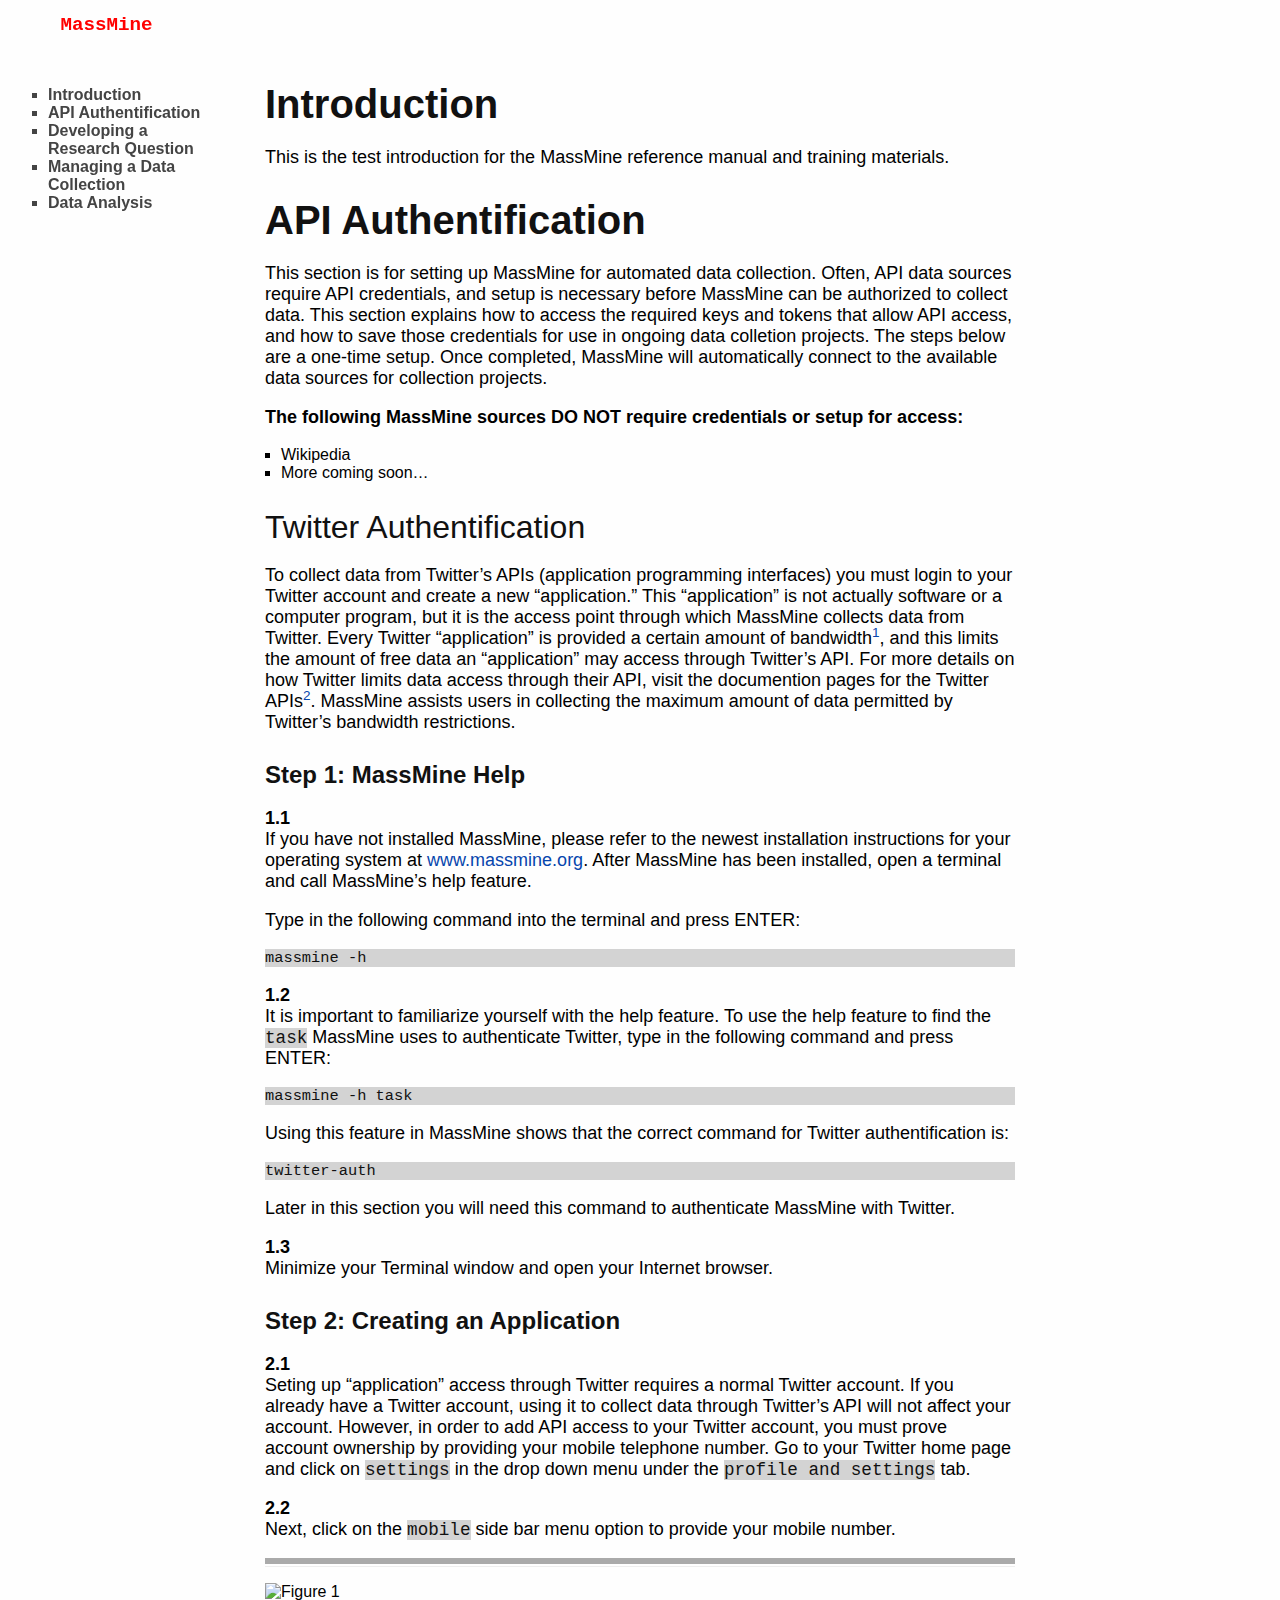
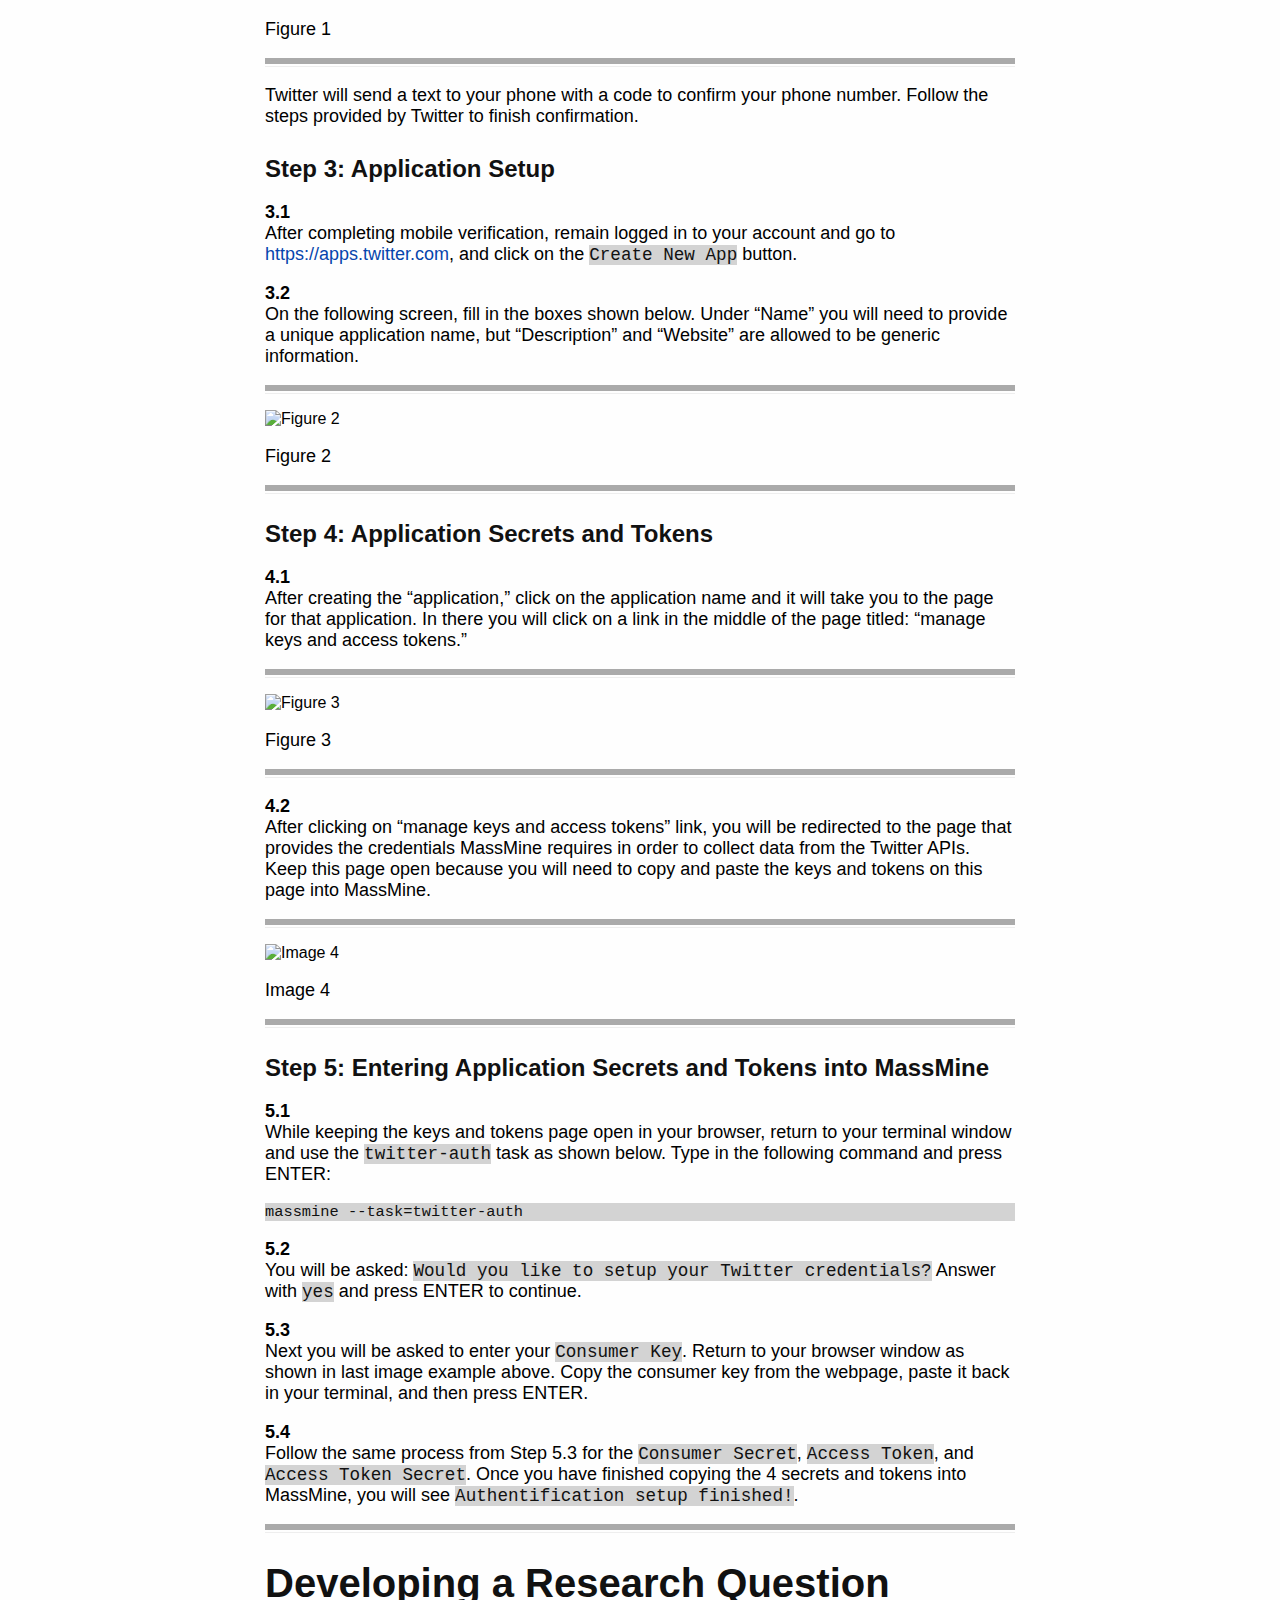
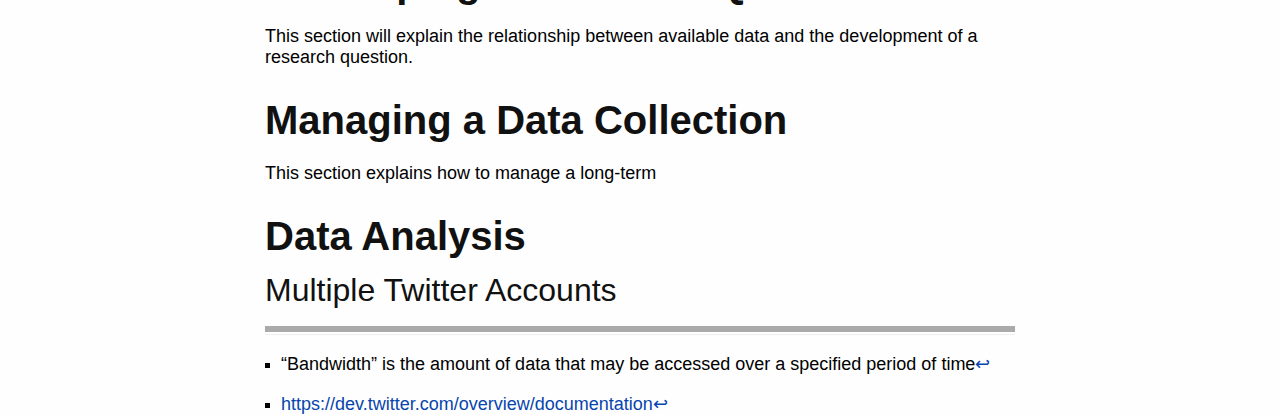
==== commit 10fdf399: "first draft of API Authentification section" ====
--- a/index.html
+++ b/index.html
@@ -60,8 +60,8 @@
       Next, click on the <code>mobile</code> side bar menu option to provide your mobile number.</p>
       <hr />
       <div class="figure">
-      <img src="./images/mobile-twit.png" alt="" />
-      
+      <img src="./images/mobile-twit.png" alt="Figure 1" />
+      <p class="caption">Figure 1</p>
       </div>
       <hr />
       <p>Twitter will send a text to your phone with a code to confirm your phone number. Follow the steps provided by Twitter to finish confirmation.</p>
@@ -72,8 +72,8 @@
       On the following screen, fill in the boxes shown below. Under “Name” you will need to provide a unique application name, but “Description” and “Website” are allowed to be generic information.</p>
       <hr />
       <div class="figure">
-      <img src="./images/create-app.png" alt="" />
-      
+      <img src="./images/create-app.png" alt="Figure 2" />
+      <p class="caption">Figure 2</p>
       </div>
       <hr />
       <h3 id="step-4-application-secrets-and-tokens"><strong>Step 4: Application Secrets and Tokens</strong></h3>
@@ -81,16 +81,16 @@
       After creating the “application,” click on the application name and it will take you to the page for that application. In there you will click on a link in the middle of the page titled: “manage keys and access tokens.”</p>
       <hr />
       <div class="figure">
-      <img src="./images/keys-click.png" alt="" />
-      
+      <img src="./images/keys-click.png" alt="Figure 3" />
+      <p class="caption">Figure 3</p>
       </div>
       <hr />
       <p><strong>4.2</strong><br />
       After clicking on “manage keys and access tokens” link, you will be redirected to the page that provides the credentials MassMine requires in order to collect data from the Twitter APIs. Keep this page open because you will need to copy and paste the keys and tokens on this page into MassMine.</p>
       <hr />
       <div class="figure">
-      <img src="./images/keys-tokens.png" alt="" />
-      
+      <img src="./images/keys-tokens.png" alt="Image 4" />
+      <p class="caption">Image 4</p>
       </div>
       <hr />
       <h3 id="step-5-entering-application-secrets-and-tokens-into-massmine"><strong>Step 5: Entering Application Secrets and Tokens into MassMine</strong></h3>
@@ -100,14 +100,14 @@
       <p><strong>5.2</strong><br />
       You will be asked: <code>Would you like to setup your Twitter credentials?</code> Answer with <code>yes</code> and press ENTER to continue.</p>
       <p><strong>5.3</strong><br />
-      Next you will be asked to enter your <code>Consumer Key</code>. Return to your browser as shown in Figure XXX, copy the consumer key from the webpage, and then paste it back in your terminal and press ENTER.</p>
+      Next you will be asked to enter your <code>Consumer Key</code>. Return to your browser window as shown in last image example above. Copy the consumer key from the webpage, paste it back in your terminal, and then press ENTER.</p>
       <p><strong>5.4</strong><br />
       Follow the same process from Step 5.3 for the <code>Consumer Secret</code>, <code>Access Token</code>, and <code>Access Token Secret</code>. Once you have finished copying the 4 secrets and tokens into MassMine, you will see <code>Authentification setup finished!</code>.</p>
       <hr />
       <h1 id="developing-a-research-question"><strong>Developing a Research Question</strong></h1>
       <p>This section will explain the relationship between available data and the development of a research question.</p>
       <h1 id="managing-a-data-collection"><strong>Managing a Data Collection</strong></h1>
-      <p>This section explains how to manage a data collection, how to adjust or change a research question based on changes in social network data, and how to carefully archive and save data for later analysis.</p>
+      <p>This section explains how to manage a long-term</p>
       <h1 id="data-analysis"><strong>Data Analysis</strong></h1>
       <h2 id="multiple-twitter-accounts">Multiple Twitter Accounts</h2>
       <div class="footnotes">
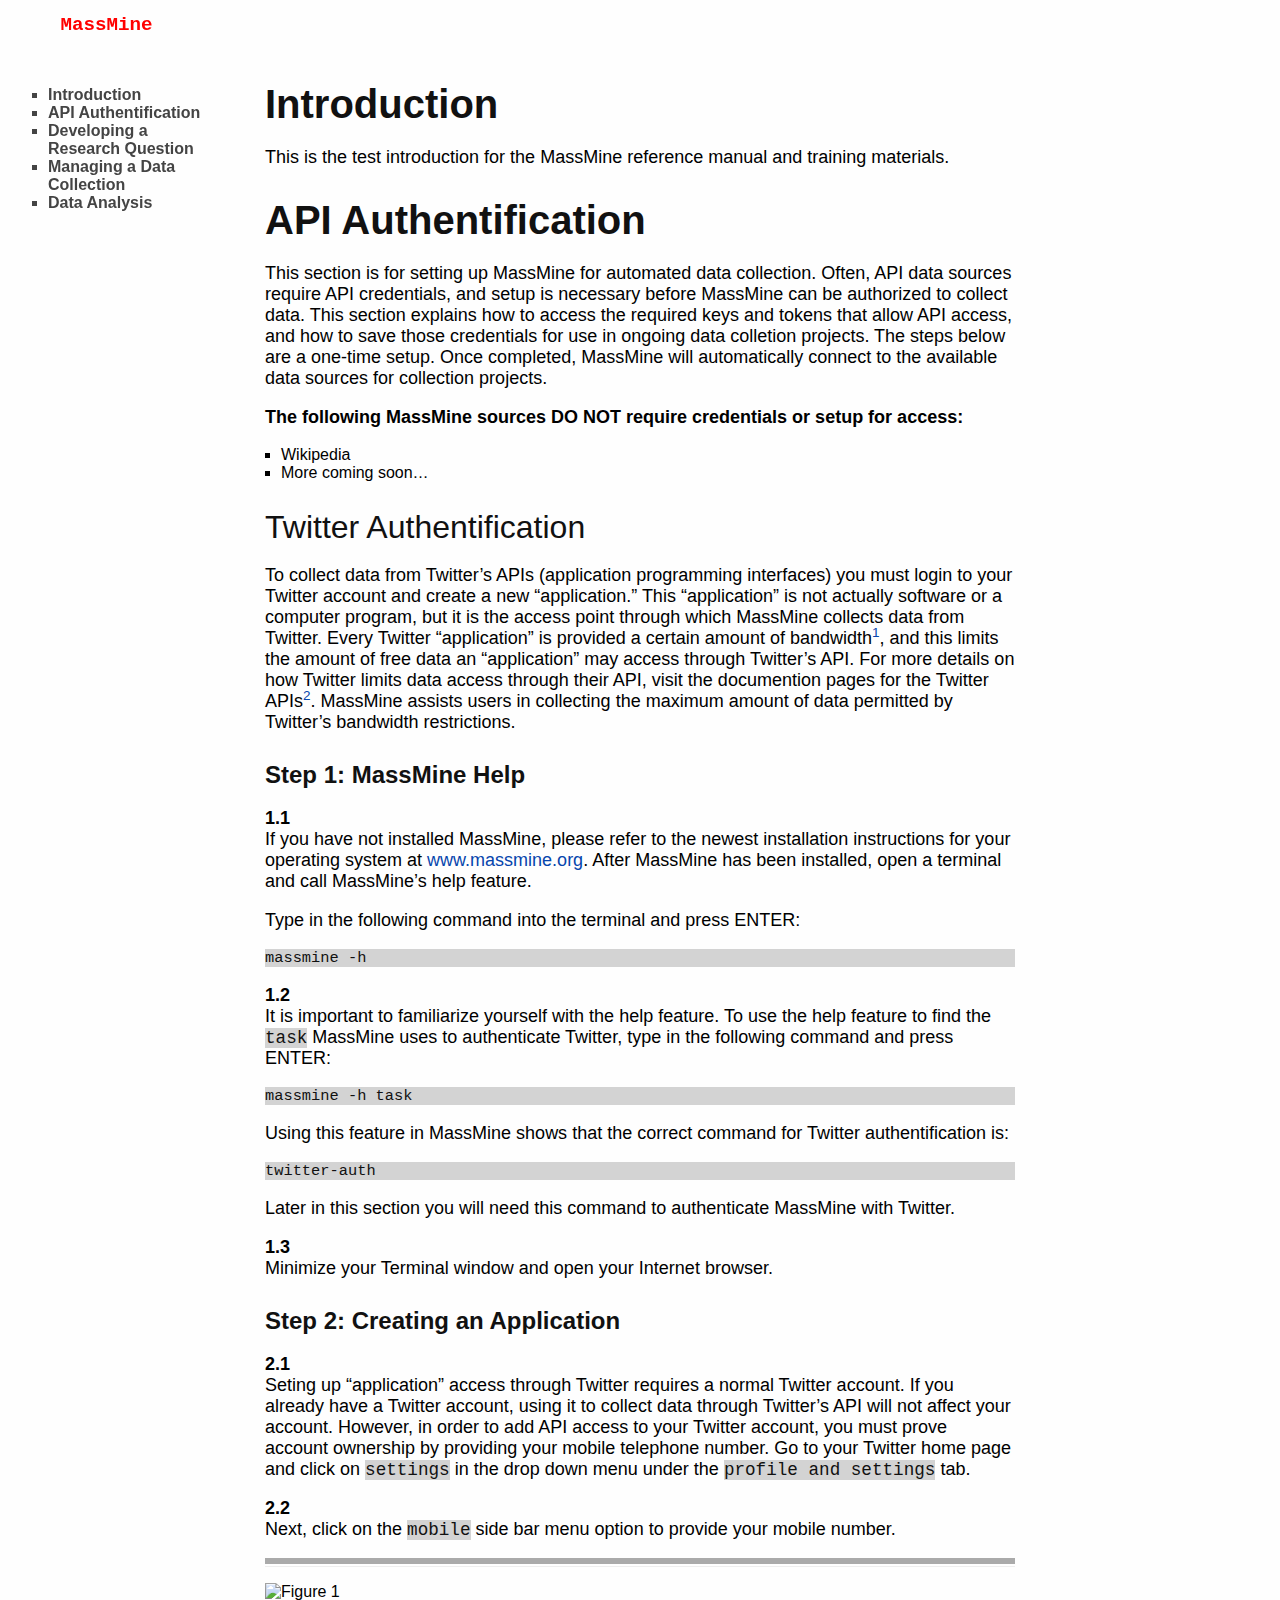
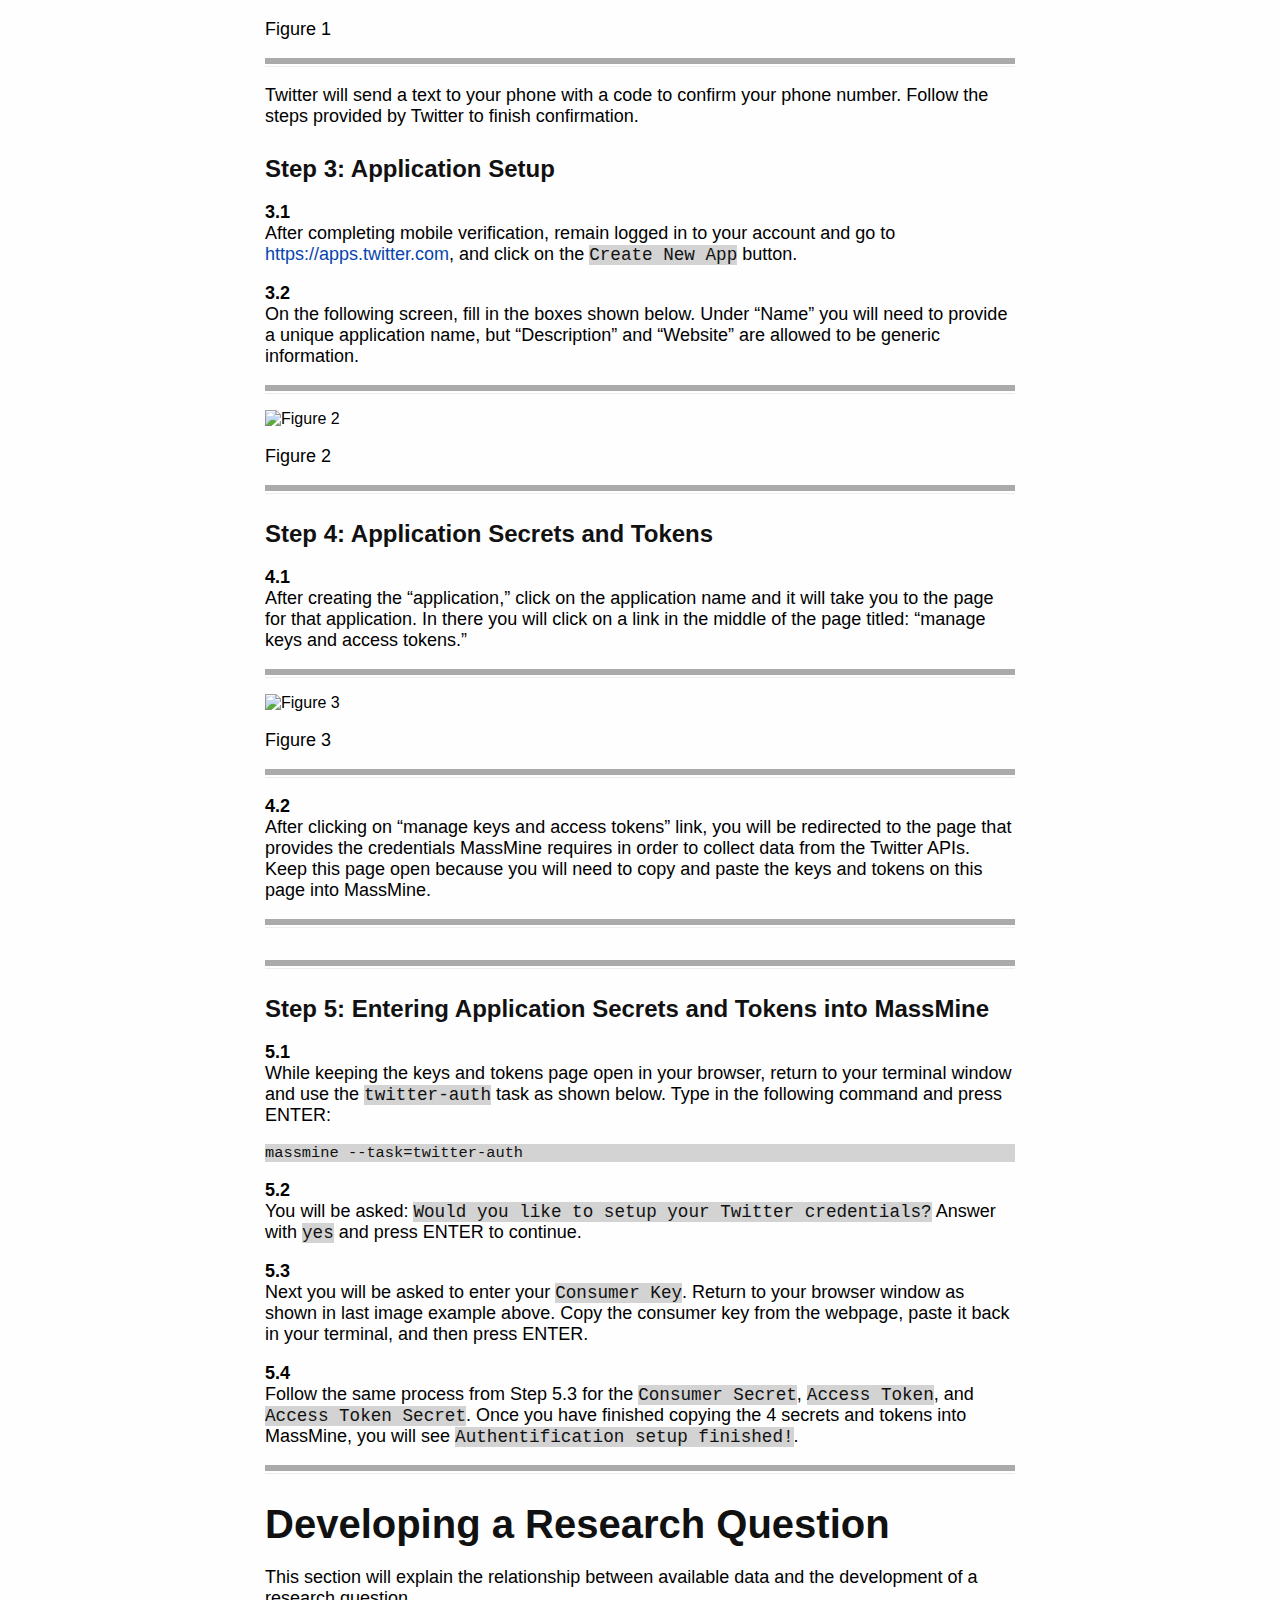
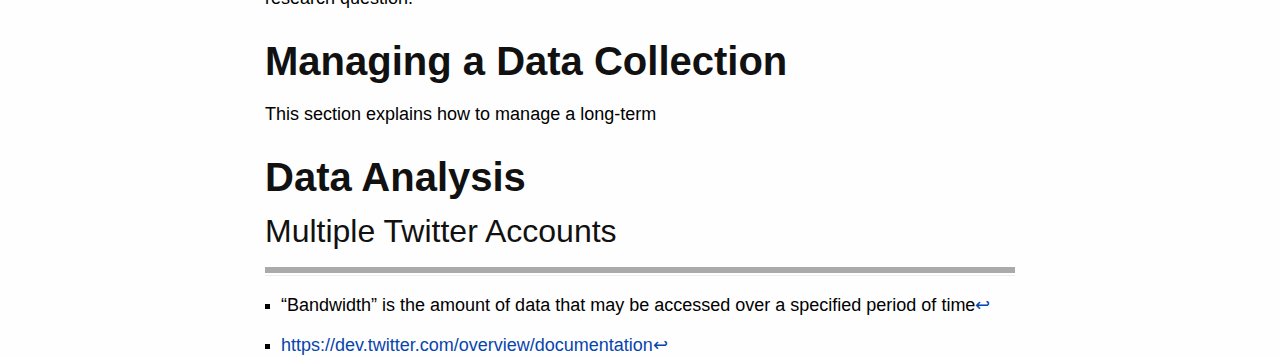
==== commit f6ec7041: "updates" ====
--- a/index.html
+++ b/index.html
@@ -89,8 +89,8 @@
       After clicking on “manage keys and access tokens” link, you will be redirected to the page that provides the credentials MassMine requires in order to collect data from the Twitter APIs. Keep this page open because you will need to copy and paste the keys and tokens on this page into MassMine.</p>
       <hr />
       <div class="figure">
-      <img src="./images/keys-tokens.png" alt="Image 4" />
-      <p class="caption">Image 4</p>
+      <img src="./images/keys-tokens.png" alt="" />
+      
       </div>
       <hr />
       <h3 id="step-5-entering-application-secrets-and-tokens-into-massmine"><strong>Step 5: Entering Application Secrets and Tokens into MassMine</strong></h3>
